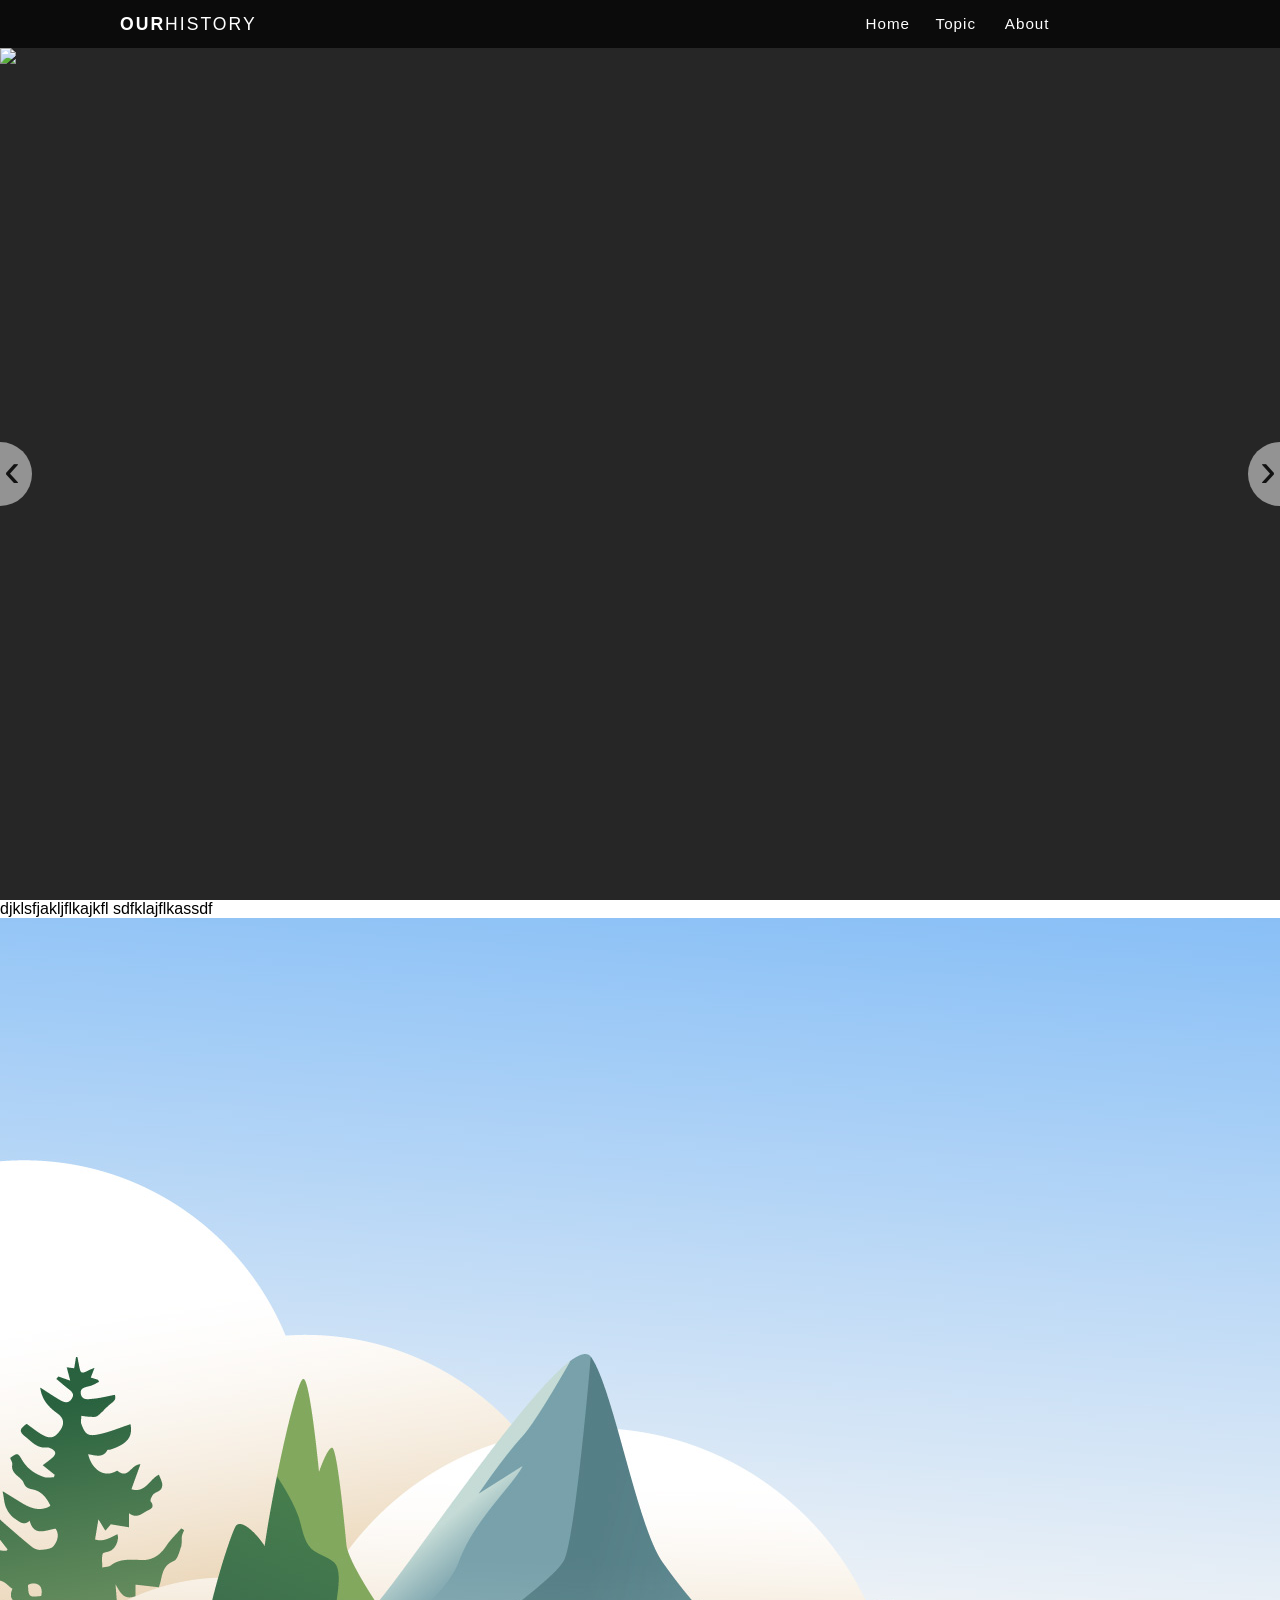
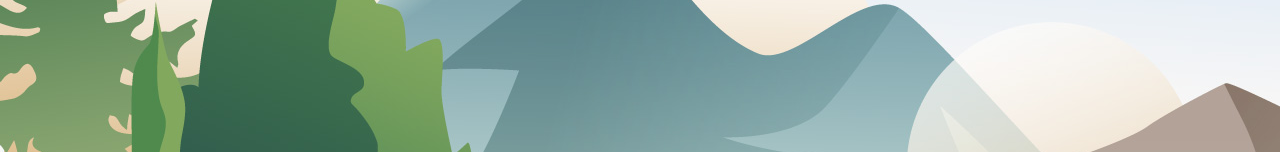
==== Mission2_VanillaJS/index.html @ 3217e72b "landing page" ====
<!DOCTYPE html>
<html lang="en">
<head>
    <meta charset="UTF-8">
    <meta name="viewport" content="width=device-width, initial-scale=1.0">
    <meta http-equiv="X-UA-Compatible" content="ie=edge">
    <link rel="stylesheet" href="./assets/css/style.css">
    <script src="https://kit.fontawesome.com/64d58efce2.js" crossorigin="anonymous"></script>
    <script src="./assets/js/index.js"></script>
    <title>The Story of Black Death in Europe | Lutfi </title>
</head>

<body>
    <!-- HEADER -->
    <header>
        <div class="container">
            <input type="checkbox" name="" id="check">
            
            <div class="logo-container">
                <h3 class="logo">OUR<span>History</span></h3>
            </div>

            <div class="nav-btn">
                <div class="nav-links">
                    <ul>
                        <li class="nav-link" style="--i: .6s">
                            <a href="#">Home</a>
                        </li>
                        <li class="nav-link" style="--i: .85s">
                            <a href="#">Topic<i class="fas fa-caret-down"></i></a>
                            <div class="dropdown">
                                <ul>
                                    <li class="dropdown-link">
                                        <a href="#">Apa itu Black Death?</a>
                                    </li>
                                    <li class="dropdown-link">
                                        <a href="#">Link 2</a>
                                    </li>
                                    <li class="dropdown-link">
                                        <a href="#">Link 2</a>
                                    </li>
                                    <li class="dropdown-link">
                                        <a href="#">Link 2</a>
                                    </li>
                                    <div class="arrow"></div>
                                </ul>
                            </div>
                        </li>
                        <li class="nav-link" style="--i: 1.35s">
                            <a href="#">About</a>
                        </li>
                    </ul>
                </div>
            </div>

            <div class="hamburger-menu-container">
                <div class="hamburger-menu">
                    <div></div>
                </div>
            </div>
        </div>
    </header>
    <!-- HEADER -->

    <!-- CONTENT -->
    <main>
      <section class="slider-wrapper">
 
        <button class="slide-arrow" id="slide-arrow-prev">
          &#8249;
        </button>
         
        <button class="slide-arrow" id="slide-arrow-next">
          &#8250;
        </button>
         
        <ul class="slides-container" id="slides-container">
          <li class="slide"><img src="https://www.science.org/do/10.1126/science.abc7832/full/ca_0515_Inequality_leadblackdeath_1280x720.jpg" class="center"</li>
          <li class="slide">dfadsf</li>
          <li class="slide">24353r</li>
          <li class="slide">;'l'sdag</li>
        </ul>
      </section>
      <section class="content-wrapper">
          djklsfjakljflkajkfl
          sdfklajflkassdf
          <img src="./assets/img/background.jpg"/>
      </section>
    </main>
    <!-- CONTENT -->

    
</body>

</html>
---- Mission2_VanillaJS/assets/css/style.css ----
/* Font Internal */
@font-face {
  font-family: history;
  src: url(../font/JANCIENT.TTF);
}

/* Font External */
@import url('https://fonts.googleapis.com/css2?family=Barlow&family=PT+Sans&family=Poppins&display=swap');
@import url('https://fonts.googleapis.com/css2?family=Poppins:wght@100;200;300;400;500;600;700;800;900&display=swap');

*{
    padding: 0;
    margin: 0;
}

body{
    font-family: 'Poppins', sans-serif;
    overflow: hidden;
    place-items: center;
}

ul{
    list-style: none;
}

a{
    text-decoration: none;
}

header{
    position: sticky;
    top: 0px;
    background-color: #0b0b0b;
    width: 100%;
    z-index: 1000;
}

section{
    position: relative;
    height: calc(100vh - 3rem);
    width: 100%;
    background: url('bg.jpg') no-repeat top center / cover;
    overflow: hidden;
}

.overlay{
    position: absolute;
    width: 100%;
    height: 100%;
    top: 0;
    left: 0;
    background-color: rgb(56, 165, 238, 0.5);
}

.container{
    max-width: 65rem;
    padding: 0 2rem;
    margin: 0 auto;
    display: flex;
    position: relative;
}

.logo-container{
    flex: 1;
    display: flex;
    align-items: center;
}

.nav-btn{
    flex: 3;
    display: flex;
    margin-right: -300px;
}

.nav-links{
    flex: 2;
}

.logo{
    color: #fff;
    font-size: 1.1rem;
    font-weight: 600;
    letter-spacing: 2px;
    text-transform: uppercase;
    line-height: 3rem;
}

.logo span{
    font-weight: 300;
}

.btn{
    display: inline-block;
    padding: .5rem 1.3rem;
    font-size: .8rem;
    border: 2px solid #fff;
    border-radius: 2rem;
    line-height: 1;
    margin: 0 .2rem;
    transition: .3s;
    text-transform: uppercase;
}

.btn.solid, .btn.transparent:hover{
    background-color: #fff;
    color: #69bde7;
}

.btn.transparent, .btn.solid:hover{
    background-color: transparent;
    color: #fff;
}

.nav-links > ul{
    display: flex;
    justify-content: center;
    align-items: center;
}

.nav-link{
    position: relative;
}

.nav-link > a{
    line-height: 3rem;
    color: #fff;
    padding: 0 .8rem;
    letter-spacing: 1px;
    font-size: .95rem;
    display: flex;
    align-items: center;
    justify-content: space-between;
    transition: .5s;
}

.nav-link > a > i{
    margin-left: .2rem;
}

.nav-link:hover > a{
    transform: scale(1.1);
}

.dropdown{
    position: absolute;
    top: 100%;
    left: 0;
    width: 15rem;
    transform: translateY(10px);
    opacity: 0;
    pointer-events: none;
    transition: .5s;
}

.dropdown ul{
    position: relative;
}

.dropdown-link > a{
    display: flex;
    background-color: #fff;
    color: #3498db;
    padding: .5rem 1rem;
    font-size: .9rem;
    align-items: center;
    justify-content: space-between;
    transition: .3s;
}

.dropdown-link:hover > a{
    background-color: #3498db;
    color: #fff;
}

.dropdown-link:not(:nth-last-child(2)){
    border-bottom: 1px solid #efefef;
}

.dropdown-link i{
    transform: rotate(-90deg);
}

.arrow{
    position: absolute;
    width: 11px;
    height: 11px;
    top: -5.5px;
    left: 32px;
    background-color: #fff;
    transform: rotate(45deg);
    cursor: pointer;
    transition: .3s;
    z-index: -1;
}

.dropdown-link:first-child:hover ~ .arrow{
    background-color: #3498db;
}

.dropdown-link{
    position: relative;
}

.dropdown.second{
    top: 0;
    left: 100%;
    padding-left: .8rem;
    cursor: pointer;
    transform: translateX(10px);
}

.dropdown.second .arrow{
    top: 10px;
    left: -5.5px;
}

.nav-link:hover > .dropdown,
.dropdown-link:hover > .dropdown{
    transform: translate(0, 0);
    opacity: 1;
    pointer-events: auto;
}

.hamburger-menu-container{
    flex: 1;
    display: none;
    align-items: center;
    justify-content: flex-end;
}

.hamburger-menu{
    width: 2.5rem;
    height: 2.5rem;
    display: flex;
    align-items: center;
    justify-content: flex-end;
}

.hamburger-menu div{
    width: 1.6rem;
    height: 3px;
    border-radius: 3px;
    background-color: #fff;
    position: relative;
    z-index: 1001;
    transition: .5s;
}

.hamburger-menu div:before,
.hamburger-menu div:after{
    content: '';
    position: absolute;
    width: inherit;
    height: inherit;
    background-color: #fff;
    border-radius: 3px;
    transition: .5s;
}

.hamburger-menu div:before{
    transform: translateY(-7px);
}

.hamburger-menu div:after{
    transform: translateY(7px);
}

#check{
    position: absolute;
    top: 50%;
    right: 1.5rem;
    transform: translateY(-50%);
    width: 2.5rem;
    height: 2.5rem;
    z-index: 90000;
    cursor: pointer;
    opacity: 0;
    display: none;
}

#check:checked ~ .hamburger-menu-container .hamburger-menu div{
    background-color: transparent;
}

#check:checked ~ .hamburger-menu-container .hamburger-menu div:before{
    transform: translateY(0) rotate(-45deg);
}

#check:checked ~ .hamburger-menu-container .hamburger-menu div:after{
    transform: translateY(0) rotate(45deg);
}

@keyframes animation{
    from{
        opacity: 0;
        transform: translateY(15px);
    }
    to{
        opacity: 1;
        transform: translateY(0px);
    }
}

@media (max-width: 920px){
    .hamburger-menu-container{
        display: flex;
    }

    #check{
        display: block;
    }

    .nav-btn{
        position: fixed;
        height: calc(100vh - 3rem);
        top: 3rem;
        left: 0;
        width: 100%;
        background-color: #69bde7;
        flex-direction: column;
        align-items: center;
        justify-content: space-between;
        overflow-x: hidden;
        overflow-y: auto;
        transform: translateX(100%);
        transition: .65s;
    }

    #check:checked ~ .nav-btn{
        transform: translateX(0);
    }

    #check:checked ~ .nav-btn .nav-link,
    #check:checked ~ .nav-btn .log-sign{
        animation: animation .5s ease forwards var(--i);
    }

    .nav-links{
        flex: initial;
        width: 100%;
    }

    .nav-links > ul{
        flex-direction: column;
    }

    .nav-link{
        width: 100%;
        opacity: 0;
        transform: translateY(15px);
    }

    .nav-link > a{
        line-height: 1;
        padding: 1.6rem 2rem;
    }

    .nav-link:hover > a{
        transform: scale(1);
        background-color: #50a9d6;
    }

    .dropdown, .dropdown.second{
        position: initial;
        top: initial;
        left: initial;
        transform: initial;
        opacity: 1;
        pointer-events: auto;
        width: 100%;
        padding: 0;
        background-color: #3183ac;
        display: none;
    }
    
    .nav-link:hover > .dropdown,
    .dropdown-link:hover > .dropdown{
        display: block;
    }

    .nav-link:hover > a > i,
    .dropdown-link:hover > a > i{
        transform: rotate(360deg);
    }

    .dropdown-link > a{
        background-color: transparent;
        color: #fff;
        padding: 1.2rem 2rem;
        line-height: 1;
    }

    .dropdown.second .dropdown-link > a{
        padding: 1.2rem 2rem 1.2rem 3rem;
    }

    .dropdown.second .dropdown.second .dropdown-link > a{
        padding: 1.2rem 2rem 1.2rem 4rem;
    }

    .dropdown-link:not(:nth-last-child(2)){
        border-bottom: none;
    }

    .arrow{
        z-index: 1;
        background-color: #69bde7;
        left: 10%;
        transform: scale(1.1) rotate(45deg);
        transition: .5s;
    }

    .nav-link:hover .arrow{
        background-color: #50a9d6;
    }

    .dropdown .dropdown .arrow{
        display: none;
    }

    .dropdown-link:hover > a{
        background-color: #3a91bd;
    }

    .dropdown-link:first-child:hover ~ .arrow{
        background-color: #50a9d6;
    }

    .nav-link > a > i{
        font-size: 1.1rem;
        transform: rotate(-90deg);
        transition: .7s;
    }

    .dropdown i{
        font-size: 1rem;
        transition: .7s;
    }
}

.slider-wrapper {
  margin: 0;
  position: relative;
  overflow: hidden;
  background-color: #262626;
}

.slides-container {
  height: calc(100vh - 2rem);
  width: 100%;
  display: flex;
  overflow: scroll;
  scroll-behavior: smooth;
  list-style: none;
  margin: 0;
  padding: 0;
}

.slide-arrow {
  position: absolute;
  display: flex;
  top: 0;
  bottom: 0;
  margin: auto;
  height: 4rem;
  background-color: white;
  border: none;
  width: 2rem;
  font-size: 3rem;
  padding: 0;
  cursor: pointer;
  opacity: 0.5;
  transition: opacity 100ms;
}

.slide-arrow:hover,
.slide-arrow:focus {
  opacity: 1;
}

#slide-arrow-prev {
  left: 0;
  padding-left: 0.25rem;
  border-radius: 0 2rem 2rem 0;
}

#slide-arrow-next {
  right: 0;
  padding-left: 0.75rem;
  border-radius: 2rem 0 0 2rem;
}

.slide {
  width: 100%;
  height: 100%;
  flex: 1 0 100%;
}

.slide:nth-child(1), .slide:nth-child(2), .slide:nth-child(3){
  background-color: #262626;
  margin: 0;
}

.slides-container {
  scrollbar-width: none; /* Firefox */
  -ms-overflow-style: none;  /* Internet Explorer 10+ */
}

/* WebKit */
.slides-container::-webkit-scrollbar { 
  width: 0;
  height: 0;
}

.center{
  display: block;
  margin-left: auto;
  margin-right: auto;
  height: 100%;
}

.content-wrapper {
  margin: 0;
  position: relative;
  overflow: hidden;
  background-color: white;
}
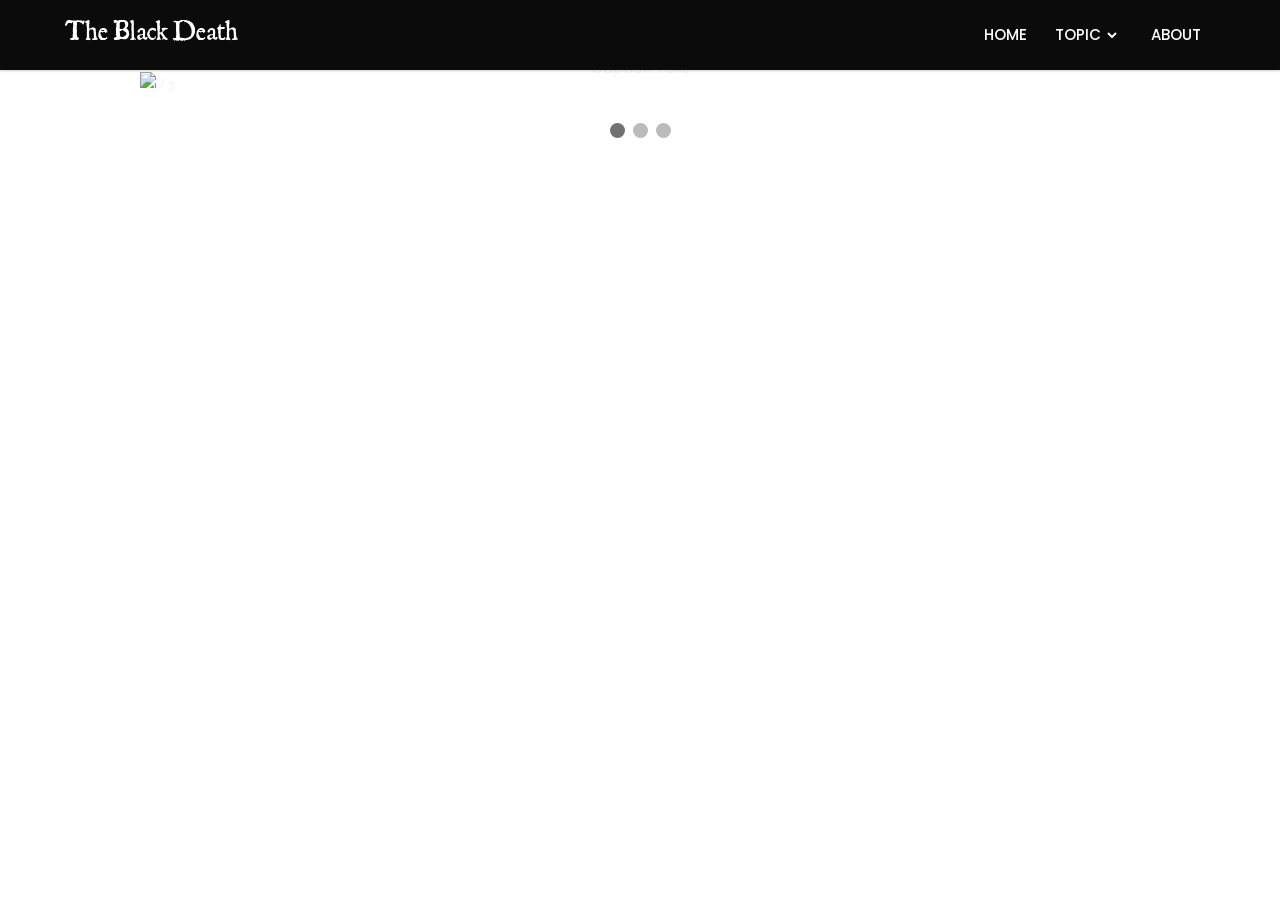
==== commit 430a582b: "landing page" ====
--- a/Mission2_VanillaJS/index.html
+++ b/Mission2_VanillaJS/index.html
@@ -1,95 +1,115 @@
 <!DOCTYPE html>
-<html lang="en">
-<head>
+<html lang="en" dir="ltr">
+  <head>
     <meta charset="UTF-8">
-    <meta name="viewport" content="width=device-width, initial-scale=1.0">
-    <meta http-equiv="X-UA-Compatible" content="ie=edge">
+    <title> Black Death | Mochammad Lutfi Faturachman </title>
     <link rel="stylesheet" href="./assets/css/style.css">
-    <script src="https://kit.fontawesome.com/64d58efce2.js" crossorigin="anonymous"></script>
-    <script src="./assets/js/index.js"></script>
-    <title>The Story of Black Death in Europe | Lutfi </title>
-</head>
+    <link href='https://unpkg.com/boxicons@2.0.7/css/boxicons.min.css' rel='stylesheet'>
+     <meta name="viewport" content="width=device-width, initial-scale=1.0">
+     <script src="./assets/js/index.js"></script>
+   </head>
+<body>
+  <!-- HEADER -->
+  <header>
+    <nav>
+      <div class="navbar">
+        <i class='bx bx-menu'></i>
+        <div class="logo"><a href="#">The Black Death</a></div>
+        <div class="nav-links">
+          <div class="sidebar-logo">
+            <span class="logo-name">CodingLab</span>
+            <i class='bx bx-x' ></i>
+          </div>
+          <ul class="links">
+            <li><a href="#">HOME</a></li>
+            <li>
+              <a href="#">TOPIC</a>
+              <i class='bx bxs-chevron-down htmlcss-arrow arrow  '></i>
+              <ul class="htmlCss-sub-menu sub-menu">
+                <li><a href="#">Apa itu Maut Hitam? <i>(Black Death)</i> </a></li>
+                <li><a href="#">Statistika Kematian pada Era Maut Hitam</a></li>
+                <li><a href="#">Kapan Era Maut Hitam Terjadi?</a></li>
+                <li><a href="#">Cinta</a></li>
+              </ul>
+            </li>
+            <li><a href="#">ABOUT</a></li>
+          </ul>
+        </div>
+      </div>
+    </nav>
+  </header>
+  <!-- HEADER -->
 
-<body>
-    <!-- HEADER -->
-    <header>
-        <div class="container">
-            <input type="checkbox" name="" id="check">
-            
-            <div class="logo-container">
-                <h3 class="logo">OUR<span>History</span></h3>
-            </div>
+  <!-- CONTENT -->
+  <!-- SLIDER -->
+  <section>
+  <div class="slideshow-container">
 
-            <div class="nav-btn">
-                <div class="nav-links">
-                    <ul>
-                        <li class="nav-link" style="--i: .6s">
-                            <a href="#">Home</a>
-                        </li>
-                        <li class="nav-link" style="--i: .85s">
-                            <a href="#">Topic<i class="fas fa-caret-down"></i></a>
-                            <div class="dropdown">
-                                <ul>
-                                    <li class="dropdown-link">
-                                        <a href="#">Apa itu Black Death?</a>
-                                    </li>
-                                    <li class="dropdown-link">
-                                        <a href="#">Link 2</a>
-                                    </li>
-                                    <li class="dropdown-link">
-                                        <a href="#">Link 2</a>
-                                    </li>
-                                    <li class="dropdown-link">
-                                        <a href="#">Link 2</a>
-                                    </li>
-                                    <div class="arrow"></div>
-                                </ul>
-                            </div>
-                        </li>
-                        <li class="nav-link" style="--i: 1.35s">
-                            <a href="#">About</a>
-                        </li>
-                    </ul>
-                </div>
-            </div>
+    <div class="mySlides fade">
+      <div class="numbertext">1 / 3</div>
+      <img src="https://www.science.org/do/10.1126/science.abc7832/full/ca_0515_Inequality_leadblackdeath_1280x720.jpg" style="width:100%">
+      <div class="text">Caption Text</div>
+    </div>
+    
+    <div class="mySlides fade">
+      <div class="numbertext">2 / 3</div>
+      <img src="https://wallpaperaccess.com/full/3473628.jpg" style="width:100%">
+      <div class="text">Caption Two</div>
+    </div>
+    
+    <div class="mySlides fade">
+      <div class="numbertext">3 / 3</div>
+      <img src="https://www.history.com/.image/t_share/MTcxMzkxMTIwMzgxNjUwNjEx/black-death-gettyimages-515359722.jpg" style="width:100%">
+      <div class="text">Caption Three</div>
+    </div>
+    
+    <a class="prev" onclick="plusSlides(-1)">❮</a>
+    <a class="next" onclick="plusSlides(1)">❯</a>
+    
+    </div>
+    <br>
+    
+    <div style="text-align:center">
+      <span class="dot" onclick="currentSlide(1)"></span> 
+      <span class="dot" onclick="currentSlide(2)"></span> 
+      <span class="dot" onclick="currentSlide(3)"></span> 
+    </div>
+  
+    <script>
+    let slideIndex = 1;
+    showSlides(slideIndex);
+    
+    function plusSlides(n) {
+      showSlides(slideIndex += n);
+    }
+    
+    function currentSlide(n) {
+      showSlides(slideIndex = n);
+    }
+    
+    function showSlides(n) {
+      let i;
+      let slides = document.getElementsByClassName("mySlides");
+      let dots = document.getElementsByClassName("dot");
+      if (n > slides.length) {slideIndex = 1}    
+      if (n < 1) {slideIndex = slides.length}
+      for (i = 0; i < slides.length; i++) {
+        slides[i].style.display = "none";  
+      }
+      for (i = 0; i < dots.length; i++) {
+        dots[i].className = dots[i].className.replace(" active", "");
+      }
+      slides[slideIndex-1].style.display = "block";  
+      dots[slideIndex-1].className += " active";
+    }
+    </script>
+  
+  </section>
+  <!-- SLIDER -->
+  <!-- CONTENT -->
 
-            <div class="hamburger-menu-container">
-                <div class="hamburger-menu">
-                    <div></div>
-                </div>
-            </div>
-        </div>
-    </header>
-    <!-- HEADER -->
+  <!-- FOOTER -->
+  <!-- FOOTER -->
 
-    <!-- CONTENT -->
-    <main>
-      <section class="slider-wrapper">
- 
-        <button class="slide-arrow" id="slide-arrow-prev">
-          &#8249;
-        </button>
-         
-        <button class="slide-arrow" id="slide-arrow-next">
-          &#8250;
-        </button>
-         
-        <ul class="slides-container" id="slides-container">
-          <li class="slide"><img src="https://www.science.org/do/10.1126/science.abc7832/full/ca_0515_Inequality_leadblackdeath_1280x720.jpg" class="center"</li>
-          <li class="slide">dfadsf</li>
-          <li class="slide">24353r</li>
-          <li class="slide">;'l'sdag</li>
-        </ul>
-      </section>
-      <section class="content-wrapper">
-          djklsfjakljflkajkfl
-          sdfklajflkassdf
-          <img src="./assets/img/background.jpg"/>
-      </section>
-    </main>
-    <!-- CONTENT -->
-
-    
 </body>
-
-</html>+</html>
--- a/Mission2_VanillaJS/assets/css/style.css
+++ b/Mission2_VanillaJS/assets/css/style.css
@@ -1,527 +1,390 @@
-/* Font Internal */
+/* IMPORT FONT INTERNAL & EXTERNAL */
+@import url('https://fonts.googleapis.com/css2?family=Poppins:wght@200;300;400;500;600;700&display=swap');
 @font-face {
-  font-family: history;
-  src: url(../font/JANCIENT.TTF);
-}
-
-/* Font External */
-@import url('https://fonts.googleapis.com/css2?family=Barlow&family=PT+Sans&family=Poppins&display=swap');
-@import url('https://fonts.googleapis.com/css2?family=Poppins:wght@100;200;300;400;500;600;700;800;900&display=swap');
+    font-family: history;
+    src: url(../font/JANCIENT.TTF);
+}
 
 *{
-    padding: 0;
-    margin: 0;
+  margin: 0;
+  padding: 0;
+  box-sizing: border-box;
+  font-family: 'Poppins', sans-serif;
 }
 
 body{
-    font-family: 'Poppins', sans-serif;
-    overflow: hidden;
-    place-items: center;
-}
-
-ul{
-    list-style: none;
-}
-
-a{
+  min-height: 100vh;
+}
+
+/* NAVIGATION BAR */
+nav{
+  position: sticky;
+  top: 0;
+  left: 0;
+  width: 100%;
+  height: 100%;
+  height: 70px;
+  background: #0b0b0b;
+  box-shadow: 0 1px 2px rgba(0, 0, 0, 0.2);
+  z-index: 99;
+}
+
+nav .navbar{
+  height: 100%;
+  max-width: 1250px;
+  width: 100%;
+  display: flex;
+  align-items: center;
+  justify-content: space-between;
+  margin: auto;
+  /* background: red; */
+  padding: 0 50px;
+}
+
+.navbar .logo a{
+    font-family: history;
+    font-size: 30px;
+    color: #fff;
     text-decoration: none;
-}
-
-header{
-    position: sticky;
-    top: 0px;
-    background-color: #0b0b0b;
+    font-weight: 300;
+}
+
+nav .navbar .nav-links{
+  line-height: 70px;
+  height: 100%;
+}
+
+nav .navbar .links{
+  display: flex;
+}
+
+nav .navbar .links li{
+  position: relative;
+  display: flex;
+  align-items: center;
+  justify-content: space-between;
+  list-style: none;
+  padding: 0 14px;
+}
+
+nav .navbar .links li a{
+  height: 100%;
+  text-decoration: none;
+  white-space: nowrap;
+  color: #fff;
+  font-size: 15px;
+  font-weight: 500;
+}
+
+nav .navbar .links li a:hover{
+  text-decoration: underline;
+  text-underline-offset: 0.8rem;
+  text-decoration-color: #ca2015;
+  text-decoration-thickness: 3px;
+}
+
+.links li:hover .htmlcss-arrow,
+.links li:hover .js-arrow{
+  transform: rotate(180deg);
+  }
+
+nav .navbar .links li .arrow{
+  /* background: red; */
+  height: 100%;
+  width: 22px;
+  line-height: 70px;
+  text-align: center;
+  display: inline-block;
+  color: #fff;
+  transition: all 0.3s ease;
+}
+
+nav .navbar .links li .sub-menu{
+  position: absolute;
+  top: 70px;
+  left: 0;
+  line-height: 40px;
+  background: #0b0b0b;
+  box-shadow: 0 1px 2px rgba(0, 0, 0, 0.2);
+  border-radius: 0 0 4px 4px;
+  display: none;
+  z-index: 2;
+}
+nav .navbar .links li:hover .htmlCss-sub-menu,
+nav .navbar .links li:hover .js-sub-menu{
+  display: block;
+}
+.navbar .links li .sub-menu li{
+  padding: 0 22px;
+  border-bottom: 1px solid rgba(255,255,255,0.1);
+}
+.navbar .links li .sub-menu a{
+  color: #fff;
+  font-size: 15px;
+  font-weight: 500;
+}
+.navbar .links li .sub-menu .more-arrow{
+  line-height: 40px;
+}
+.navbar .links li .htmlCss-more-sub-menu{
+  line-height: 40px;
+}
+.navbar .links li .sub-menu .more-sub-menu{
+  position: absolute;
+  top: 0;
+  left: 100%;
+  border-radius: 0 4px 4px 4px;
+  z-index: 1;
+  display: none;
+}
+.links li .sub-menu .more:hover .more-sub-menu{
+  display: block;
+}
+.navbar .search-box{
+  position: relative;
+   height: 40px;
+  width: 40px;
+}
+.navbar .search-box i{
+  position: absolute;
+  height: 100%;
+  width: 100%;
+  line-height: 40px;
+  text-align: center;
+  font-size: 22px;
+  color: #fff;
+  font-weight: 600;
+  cursor: pointer;
+  transition: all 0.3s ease;
+}
+.navbar .search-box .input-box{
+  position: absolute;
+  right: calc(100% - 40px);
+  top: 80px;
+  height: 60px;
+  width: 300px;
+  background: #0b0b0b;
+  border-radius: 6px;
+  opacity: 0;
+  pointer-events: none;
+  transition: all 0.4s ease;
+}
+
+.navbar .nav-links .sidebar-logo{
+  display: none;
+}
+.navbar .bx-menu{
+  display: none;
+}
+@media (max-width:920px) {
+  nav .navbar{
+    max-width: 100%;
+    padding: 0 25px;
+  }
+
+  nav .navbar .logo a{
+    font-size: 27px;
+  }
+  nav .navbar .links li{
+    padding: 0 10px;
+    white-space: nowrap;
+  }
+  nav .navbar .links li a{
+    font-size: 15px;
+  }
+}
+@media (max-width:800px){
+  nav{
+    position: relative;
+  }
+  .navbar .bx-menu{
+    display: block;
+  }
+  nav .navbar .nav-links{
+    position: fixed;
+    top: 0;
+    left: -100%;
+    display: block;
+    max-width: 270px;
     width: 100%;
+    background:  #3E8DA8;
+    line-height: 40px;
+    padding: 20px;
+    box-shadow: 0 5px 10px rgba(0, 0, 0, 0.2);
+    transition: all 0.5s ease;
     z-index: 1000;
-}
-
-section{
-    position: relative;
-    height: calc(100vh - 3rem);
-    width: 100%;
-    background: url('bg.jpg') no-repeat top center / cover;
-    overflow: hidden;
-}
-
-.overlay{
-    position: absolute;
-    width: 100%;
-    height: 100%;
-    top: 0;
-    left: 0;
-    background-color: rgb(56, 165, 238, 0.5);
-}
-
-.container{
-    max-width: 65rem;
-    padding: 0 2rem;
-    margin: 0 auto;
-    display: flex;
-    position: relative;
-}
-
-.logo-container{
-    flex: 1;
-    display: flex;
-    align-items: center;
-}
-
-.nav-btn{
-    flex: 3;
-    display: flex;
-    margin-right: -300px;
-}
-
-.nav-links{
-    flex: 2;
-}
-
-.logo{
-    color: #fff;
-    font-size: 1.1rem;
-    font-weight: 600;
-    letter-spacing: 2px;
-    text-transform: uppercase;
-    line-height: 3rem;
-}
-
-.logo span{
-    font-weight: 300;
-}
-
-.btn{
-    display: inline-block;
-    padding: .5rem 1.3rem;
-    font-size: .8rem;
-    border: 2px solid #fff;
-    border-radius: 2rem;
-    line-height: 1;
-    margin: 0 .2rem;
-    transition: .3s;
-    text-transform: uppercase;
-}
-
-.btn.solid, .btn.transparent:hover{
-    background-color: #fff;
-    color: #69bde7;
-}
-
-.btn.transparent, .btn.solid:hover{
-    background-color: transparent;
-    color: #fff;
-}
-
-.nav-links > ul{
-    display: flex;
-    justify-content: center;
-    align-items: center;
-}
-
-.nav-link{
-    position: relative;
-}
-
-.nav-link > a{
-    line-height: 3rem;
-    color: #fff;
-    padding: 0 .8rem;
-    letter-spacing: 1px;
-    font-size: .95rem;
+  }
+  .navbar .nav-links .sidebar-logo{
     display: flex;
     align-items: center;
     justify-content: space-between;
-    transition: .5s;
-}
-
-.nav-link > a > i{
-    margin-left: .2rem;
-}
-
-.nav-link:hover > a{
-    transform: scale(1.1);
-}
-
-.dropdown{
-    position: absolute;
-    top: 100%;
-    left: 0;
-    width: 15rem;
-    transform: translateY(10px);
-    opacity: 0;
-    pointer-events: none;
-    transition: .5s;
-}
-
-.dropdown ul{
-    position: relative;
-}
-
-.dropdown-link > a{
-    display: flex;
-    background-color: #fff;
-    color: #3498db;
-    padding: .5rem 1rem;
-    font-size: .9rem;
-    align-items: center;
-    justify-content: space-between;
-    transition: .3s;
-}
-
-.dropdown-link:hover > a{
-    background-color: #3498db;
+  }
+  .sidebar-logo .logo-name{
+    font-size: 25px;
     color: #fff;
-}
-
-.dropdown-link:not(:nth-last-child(2)){
-    border-bottom: 1px solid #efefef;
-}
-
-.dropdown-link i{
-    transform: rotate(-90deg);
-}
-
-.arrow{
-    position: absolute;
-    width: 11px;
-    height: 11px;
-    top: -5.5px;
-    left: 32px;
-    background-color: #fff;
-    transform: rotate(45deg);
-    cursor: pointer;
-    transition: .3s;
-    z-index: -1;
-}
-
-.dropdown-link:first-child:hover ~ .arrow{
-    background-color: #3498db;
-}
-
-.dropdown-link{
-    position: relative;
-}
-
-.dropdown.second{
-    top: 0;
-    left: 100%;
-    padding-left: .8rem;
-    cursor: pointer;
-    transform: translateX(10px);
-}
-
-.dropdown.second .arrow{
-    top: 10px;
-    left: -5.5px;
-}
-
-.nav-link:hover > .dropdown,
-.dropdown-link:hover > .dropdown{
-    transform: translate(0, 0);
-    opacity: 1;
-    pointer-events: auto;
-}
-
-.hamburger-menu-container{
-    flex: 1;
+  }
+    .sidebar-logo  i,
+    .navbar .bx-menu{
+      font-size: 25px;
+      color: #fff;
+    }
+  nav .navbar .links{
+    display: block;
+    margin-top: 20px;
+  }
+  nav .navbar .links li .arrow{
+    line-height: 40px;
+  }
+nav .navbar .links li{
+    display: block;
+  }
+
+nav .navbar .links li .sub-menu{
+  position: relative;
+  top: 0;
+  box-shadow: none;
+  display: none;
+}
+
+nav .navbar .links li .sub-menu li{
+  border-bottom: none;
+
+}
+.navbar .links li .sub-menu .more-sub-menu{
+  display: none;
+  position: relative;
+  left: 0;
+}
+.navbar .links li .sub-menu .more-sub-menu li{
+  display: flex;
+  align-items: center;
+  justify-content: space-between;
+}
+.links li:hover .htmlcss-arrow,
+.links li:hover .js-arrow{
+  transform: rotate(0deg);
+  }
+  .navbar .links li .sub-menu .more-sub-menu{
     display: none;
-    align-items: center;
-    justify-content: flex-end;
-}
-
-.hamburger-menu{
-    width: 2.5rem;
-    height: 2.5rem;
+  }
+  .navbar .links li .sub-menu .more span{
+    /* background: red; */
     display: flex;
     align-items: center;
-    justify-content: flex-end;
-}
-
-.hamburger-menu div{
-    width: 1.6rem;
-    height: 3px;
-    border-radius: 3px;
-    background-color: #fff;
+    /* justify-content: space-between; */
+  }
+
+  .links li .sub-menu .more:hover .more-sub-menu{
+    display: none;
+  }
+  nav .navbar .links li:hover .htmlCss-sub-menu,
+  nav .navbar .links li:hover .js-sub-menu{
+    display: none;
+  }
+.navbar .nav-links.show1 .links .htmlCss-sub-menu,
+  .navbar .nav-links.show3 .links .js-sub-menu,
+  .navbar .nav-links.show2 .links .more .more-sub-menu{
+      display: block;
+    }
+    .navbar .nav-links.show1 .links .htmlcss-arrow,
+    .navbar .nav-links.show3 .links .js-arrow{
+        transform: rotate(180deg);
+}
+    .navbar .nav-links.show2 .links .more-arrow{
+      transform: rotate(90deg);
+    }
+}
+@media (max-width:370px){
+  nav .navbar .nav-links{
+  max-width: 100%;
+} 
+}
+
+/* IMAGE SLIDER */
+/* Main Wrapper Container */
+/* Slideshow container */
+/* Slideshow container */
+.slideshow-container {
+    max-width: 1000px;
     position: relative;
-    z-index: 1001;
-    transition: .5s;
-}
-
-.hamburger-menu div:before,
-.hamburger-menu div:after{
-    content: '';
-    position: absolute;
-    width: inherit;
-    height: inherit;
-    background-color: #fff;
-    border-radius: 3px;
-    transition: .5s;
-}
-
-.hamburger-menu div:before{
-    transform: translateY(-7px);
-}
-
-.hamburger-menu div:after{
-    transform: translateY(7px);
-}
-
-#check{
+    margin: auto;
+  }
+  
+  /* Next & previous buttons */
+  .prev, .next {
+    cursor: pointer;
     position: absolute;
     top: 50%;
-    right: 1.5rem;
-    transform: translateY(-50%);
-    width: 2.5rem;
-    height: 2.5rem;
-    z-index: 90000;
+    width: auto;
+    padding: 16px;
+    margin-top: -22px;
+    color: white;
+    font-weight: bold;
+    font-size: 18px;
+    transition: 0.6s ease;
+    border-radius: 0 3px 3px 0;
+    user-select: none;
+  }
+  
+  /* Position the "next button" to the right */
+  .next {
+    right: 0;
+    border-radius: 3px 0 0 3px;
+  }
+  
+  /* On hover, add a black background color with a little bit see-through */
+  .prev:hover, .next:hover {
+    background-color: rgba(0,0,0,0.8);
+  }
+  
+  /* Caption text */
+  .text {
+    color: #f2f2f2;
+    font-size: 15px;
+    padding: 8px 12px;
+    position: absolute;
+    bottom: 8px;
+    width: 100%;
+    text-align: center;
+  }
+  
+  /* Number text (1/3 etc) */
+  .numbertext {
+    color: #f2f2f2;
+    font-size: 12px;
+    padding: 8px 12px;
+    position: absolute;
+    top: 0;
+  }
+  
+  /* The dots/bullets/indicators */
+  .dot {
     cursor: pointer;
-    opacity: 0;
-    display: none;
-}
-
-#check:checked ~ .hamburger-menu-container .hamburger-menu div{
-    background-color: transparent;
-}
-
-#check:checked ~ .hamburger-menu-container .hamburger-menu div:before{
-    transform: translateY(0) rotate(-45deg);
-}
-
-#check:checked ~ .hamburger-menu-container .hamburger-menu div:after{
-    transform: translateY(0) rotate(45deg);
-}
-
-@keyframes animation{
-    from{
-        opacity: 0;
-        transform: translateY(15px);
-    }
-    to{
-        opacity: 1;
-        transform: translateY(0px);
-    }
-}
-
-@media (max-width: 920px){
-    .hamburger-menu-container{
-        display: flex;
-    }
-
-    #check{
-        display: block;
-    }
-
-    .nav-btn{
-        position: fixed;
-        height: calc(100vh - 3rem);
-        top: 3rem;
-        left: 0;
-        width: 100%;
-        background-color: #69bde7;
-        flex-direction: column;
-        align-items: center;
-        justify-content: space-between;
-        overflow-x: hidden;
-        overflow-y: auto;
-        transform: translateX(100%);
-        transition: .65s;
-    }
-
-    #check:checked ~ .nav-btn{
-        transform: translateX(0);
-    }
-
-    #check:checked ~ .nav-btn .nav-link,
-    #check:checked ~ .nav-btn .log-sign{
-        animation: animation .5s ease forwards var(--i);
-    }
-
-    .nav-links{
-        flex: initial;
-        width: 100%;
-    }
-
-    .nav-links > ul{
-        flex-direction: column;
-    }
-
-    .nav-link{
-        width: 100%;
-        opacity: 0;
-        transform: translateY(15px);
-    }
-
-    .nav-link > a{
-        line-height: 1;
-        padding: 1.6rem 2rem;
-    }
-
-    .nav-link:hover > a{
-        transform: scale(1);
-        background-color: #50a9d6;
-    }
-
-    .dropdown, .dropdown.second{
-        position: initial;
-        top: initial;
-        left: initial;
-        transform: initial;
-        opacity: 1;
-        pointer-events: auto;
-        width: 100%;
-        padding: 0;
-        background-color: #3183ac;
-        display: none;
-    }
-    
-    .nav-link:hover > .dropdown,
-    .dropdown-link:hover > .dropdown{
-        display: block;
-    }
-
-    .nav-link:hover > a > i,
-    .dropdown-link:hover > a > i{
-        transform: rotate(360deg);
-    }
-
-    .dropdown-link > a{
-        background-color: transparent;
-        color: #fff;
-        padding: 1.2rem 2rem;
-        line-height: 1;
-    }
-
-    .dropdown.second .dropdown-link > a{
-        padding: 1.2rem 2rem 1.2rem 3rem;
-    }
-
-    .dropdown.second .dropdown.second .dropdown-link > a{
-        padding: 1.2rem 2rem 1.2rem 4rem;
-    }
-
-    .dropdown-link:not(:nth-last-child(2)){
-        border-bottom: none;
-    }
-
-    .arrow{
-        z-index: 1;
-        background-color: #69bde7;
-        left: 10%;
-        transform: scale(1.1) rotate(45deg);
-        transition: .5s;
-    }
-
-    .nav-link:hover .arrow{
-        background-color: #50a9d6;
-    }
-
-    .dropdown .dropdown .arrow{
-        display: none;
-    }
-
-    .dropdown-link:hover > a{
-        background-color: #3a91bd;
-    }
-
-    .dropdown-link:first-child:hover ~ .arrow{
-        background-color: #50a9d6;
-    }
-
-    .nav-link > a > i{
-        font-size: 1.1rem;
-        transform: rotate(-90deg);
-        transition: .7s;
-    }
-
-    .dropdown i{
-        font-size: 1rem;
-        transition: .7s;
-    }
-}
-
-.slider-wrapper {
-  margin: 0;
-  position: relative;
-  overflow: hidden;
-  background-color: #262626;
-}
-
-.slides-container {
-  height: calc(100vh - 2rem);
-  width: 100%;
-  display: flex;
-  overflow: scroll;
-  scroll-behavior: smooth;
-  list-style: none;
-  margin: 0;
-  padding: 0;
-}
-
-.slide-arrow {
-  position: absolute;
-  display: flex;
-  top: 0;
-  bottom: 0;
-  margin: auto;
-  height: 4rem;
-  background-color: white;
-  border: none;
-  width: 2rem;
-  font-size: 3rem;
-  padding: 0;
-  cursor: pointer;
-  opacity: 0.5;
-  transition: opacity 100ms;
-}
-
-.slide-arrow:hover,
-.slide-arrow:focus {
-  opacity: 1;
-}
-
-#slide-arrow-prev {
-  left: 0;
-  padding-left: 0.25rem;
-  border-radius: 0 2rem 2rem 0;
-}
-
-#slide-arrow-next {
-  right: 0;
-  padding-left: 0.75rem;
-  border-radius: 2rem 0 0 2rem;
-}
-
-.slide {
-  width: 100%;
-  height: 100%;
-  flex: 1 0 100%;
-}
-
-.slide:nth-child(1), .slide:nth-child(2), .slide:nth-child(3){
-  background-color: #262626;
-  margin: 0;
-}
-
-.slides-container {
-  scrollbar-width: none; /* Firefox */
-  -ms-overflow-style: none;  /* Internet Explorer 10+ */
-}
-
-/* WebKit */
-.slides-container::-webkit-scrollbar { 
-  width: 0;
-  height: 0;
-}
-
-.center{
-  display: block;
-  margin-left: auto;
-  margin-right: auto;
-  height: 100%;
-}
-
-.content-wrapper {
-  margin: 0;
-  position: relative;
-  overflow: hidden;
-  background-color: white;
-}+    height: 15px;
+    width: 15px;
+    margin: 0 2px;
+    background-color: #bbb;
+    border-radius: 50%;
+    display: inline-block;
+    transition: background-color 0.6s ease;
+  }
+  
+  .active, .dot:hover {
+    background-color: #717171;
+  }
+  
+  /* Fading animation */
+  .fade {
+    animation-name: fade;
+    animation-duration: 1.5s;
+  }
+  
+  @keyframes fade {
+    from {opacity: .4} 
+    to {opacity: 1}
+  }
+  
+  /* On smaller screens, decrease text size */
+  /* @media only screen and (max-width: 300px) {
+    .prev, .next,.text {font-size: 11px}
+  } */
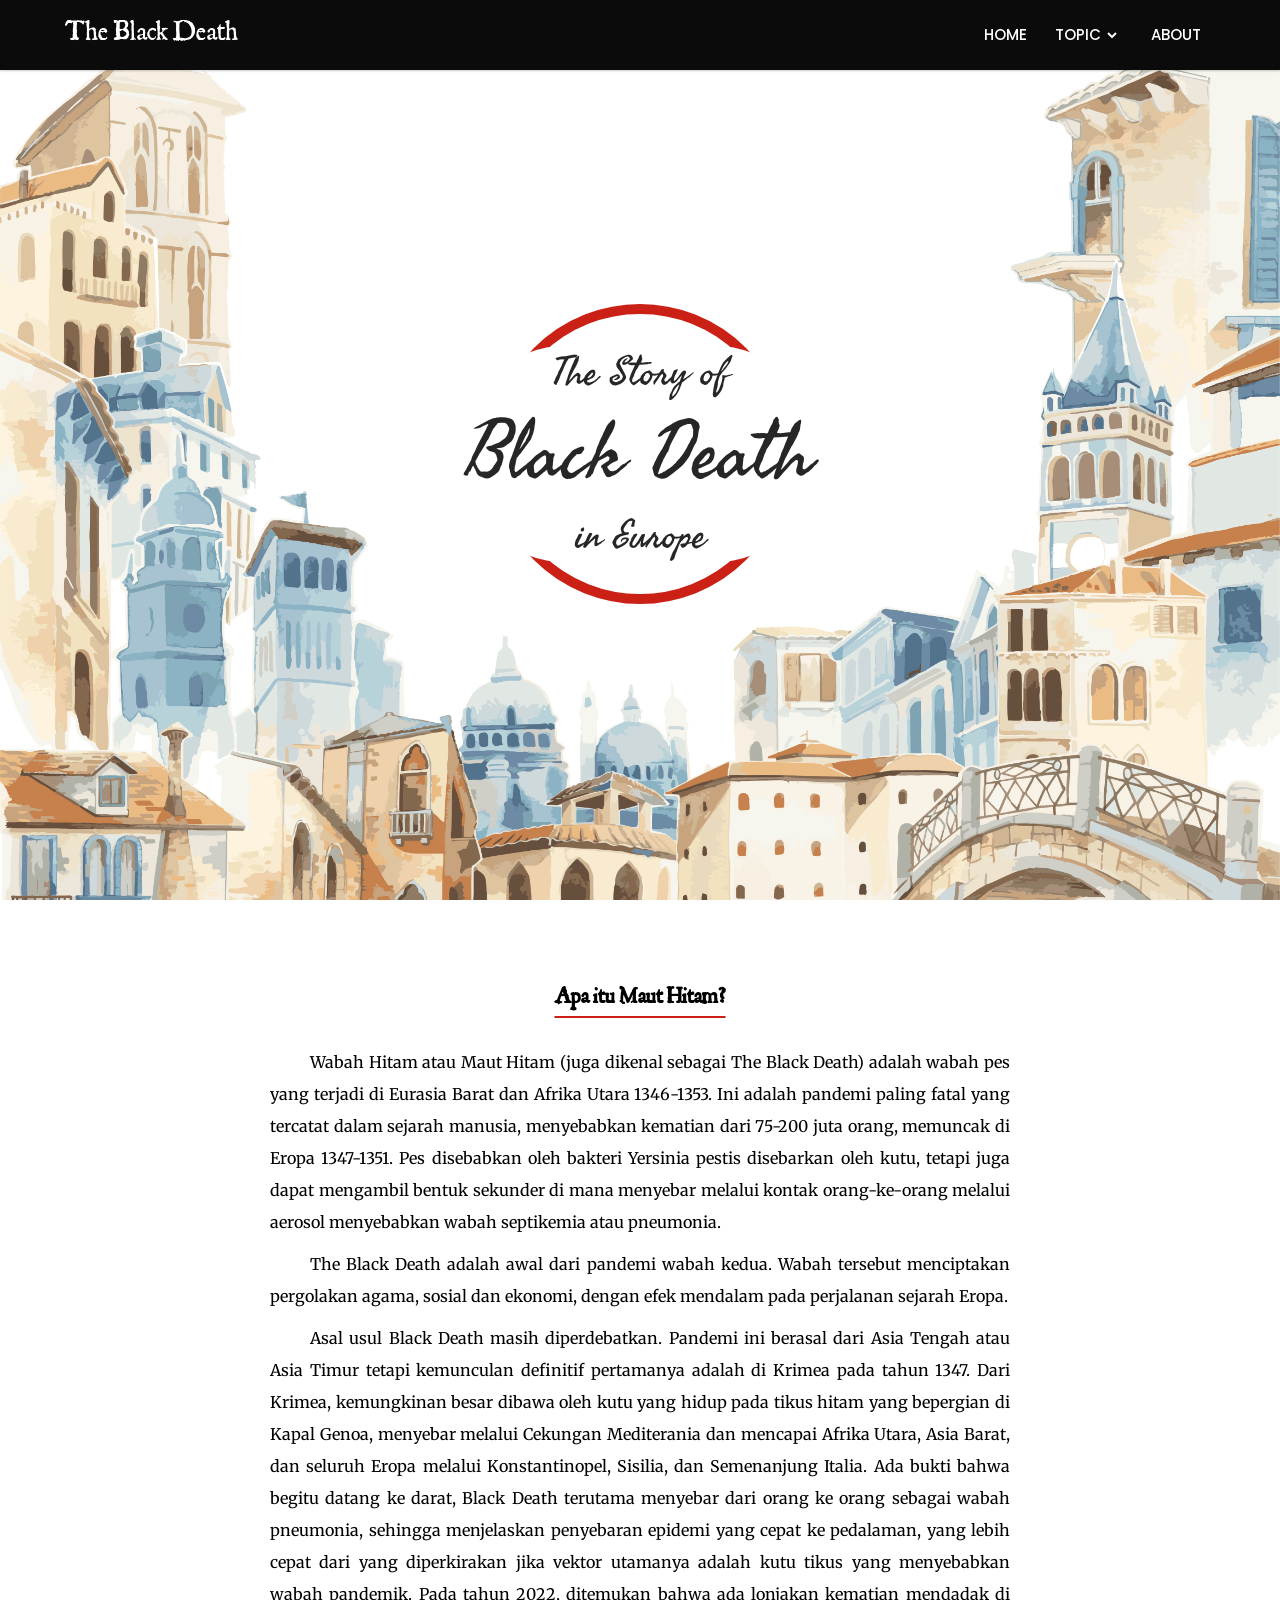
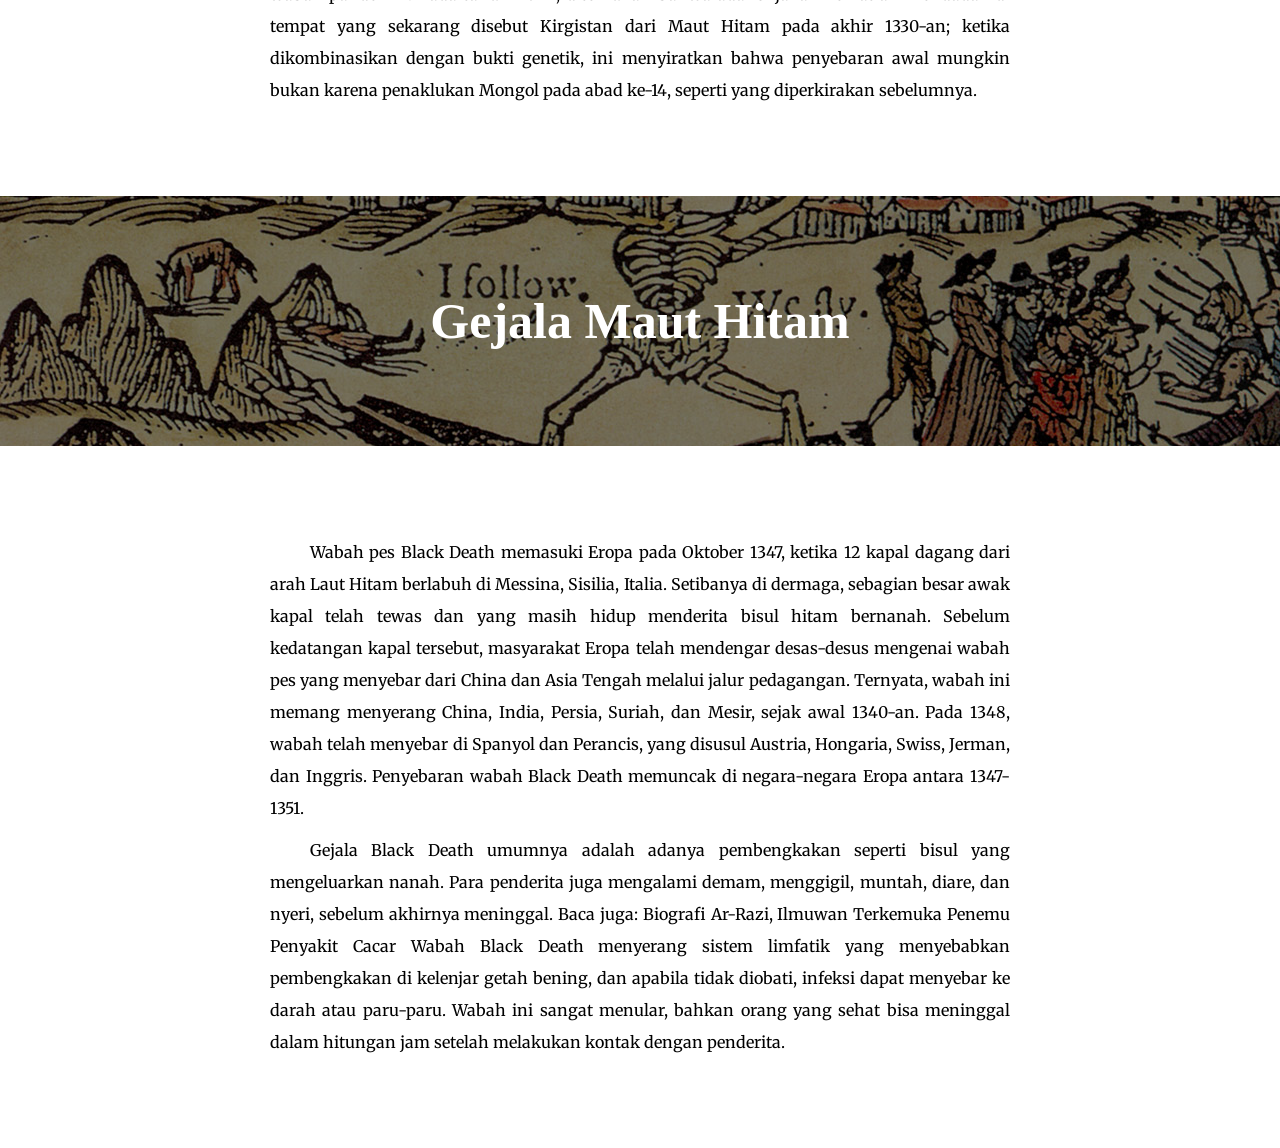
==== commit 2b1809c7: "update 2" ====
--- a/Mission2_VanillaJS/index.html
+++ b/Mission2_VanillaJS/index.html
@@ -14,20 +14,20 @@
     <nav>
       <div class="navbar">
         <i class='bx bx-menu'></i>
-        <div class="logo"><a href="#">The Black Death</a></div>
+        <div class="logo"><a href="#home">The Black Death</a></div>
         <div class="nav-links">
           <div class="sidebar-logo">
-            <span class="logo-name">CodingLab</span>
+            <span class="logo-name">History</span>
             <i class='bx bx-x' ></i>
           </div>
           <ul class="links">
-            <li><a href="#">HOME</a></li>
+            <li><a href="#home">HOME</a></li>
             <li>
               <a href="#">TOPIC</a>
               <i class='bx bxs-chevron-down htmlcss-arrow arrow  '></i>
               <ul class="htmlCss-sub-menu sub-menu">
-                <li><a href="#">Apa itu Maut Hitam? <i>(Black Death)</i> </a></li>
-                <li><a href="#">Statistika Kematian pada Era Maut Hitam</a></li>
+                <li><a href="#apa-itu-maut-hitam">Apa itu Maut Hitam?</a></li>
+                <li><a href="#gejala-maut-hitam">Gejala Maut Hitam</a></li>
                 <li><a href="#">Kapan Era Maut Hitam Terjadi?</a></li>
                 <li><a href="#">Cinta</a></li>
               </ul>
@@ -41,71 +41,53 @@
   <!-- HEADER -->
 
   <!-- CONTENT -->
-  <!-- SLIDER -->
-  <section>
-  <div class="slideshow-container">
-
-    <div class="mySlides fade">
-      <div class="numbertext">1 / 3</div>
-      <img src="https://www.science.org/do/10.1126/science.abc7832/full/ca_0515_Inequality_leadblackdeath_1280x720.jpg" style="width:100%">
-      <div class="text">Caption Text</div>
+  <section id="home">
+    <div class="container">
+      <div class="landing-page">
+        <img src="./assets/img/landing-page.jpg">
+        <!-- <div class="appear"> -->
+          <div class="circle-effect1"></div>
+          <!-- <div class="circle-effect2"></div> -->
+          <div class="centered">
+            <div class="script1">The Story of</div>
+            <div class="script2">Black Death</div>
+            <div class="script1">in Europe</div>
+          </div>
+        </div>
+        <a href="#apa-itu-maut-hitam"><div class="arrow-landing"></div></a>
+        <!-- <img class="arrow-down" src="https://cdn-icons-png.flaticon.com/512/25/25623.png"> -->
+      </div>
     </div>
-    
-    <div class="mySlides fade">
-      <div class="numbertext">2 / 3</div>
-      <img src="https://wallpaperaccess.com/full/3473628.jpg" style="width:100%">
-      <div class="text">Caption Two</div>
+  </section>
+  <section id="apa-itu-maut-hitam">
+    <div class="sub-container">
+      <h1 class="text-center" style="font-family: history;">Apa itu Maut Hitam?</h1><br>
+      <p class="text-justify">
+        Wabah Hitam atau Maut Hitam (juga dikenal sebagai The Black Death) adalah wabah pes yang terjadi di Eurasia Barat dan Afrika Utara 1346-1353. Ini adalah pandemi paling fatal yang tercatat dalam sejarah manusia, menyebabkan kematian dari 75-200 juta orang, memuncak di Eropa 1347-1351. Pes disebabkan oleh bakteri Yersinia pestis disebarkan oleh kutu, tetapi juga dapat mengambil bentuk sekunder di mana menyebar melalui kontak orang-ke-orang melalui aerosol menyebabkan wabah septikemia atau pneumonia.
+      </p>
+      <p class="text-justify">
+        The Black Death adalah awal dari pandemi wabah kedua. Wabah tersebut menciptakan pergolakan agama, sosial dan ekonomi, dengan efek mendalam pada perjalanan sejarah Eropa.
+      </p>
+      <p class="text-justify">
+        Asal usul Black Death masih diperdebatkan. Pandemi ini berasal dari Asia Tengah atau Asia Timur tetapi kemunculan definitif pertamanya adalah di Krimea pada tahun 1347. Dari Krimea, kemungkinan besar dibawa oleh kutu yang hidup pada tikus hitam yang bepergian di Kapal Genoa, menyebar melalui Cekungan Mediterania dan mencapai Afrika Utara, Asia Barat, dan seluruh Eropa melalui Konstantinopel, Sisilia, dan Semenanjung Italia. Ada bukti bahwa begitu datang ke darat, Black Death terutama menyebar dari orang ke orang sebagai wabah pneumonia, sehingga menjelaskan penyebaran epidemi yang cepat ke pedalaman, yang lebih cepat dari yang diperkirakan jika vektor utamanya adalah kutu tikus yang menyebabkan wabah pandemik. Pada tahun 2022, ditemukan bahwa ada lonjakan kematian mendadak di tempat yang sekarang disebut Kirgistan dari Maut Hitam pada akhir 1330-an; ketika dikombinasikan dengan bukti genetik, ini menyiratkan bahwa penyebaran awal mungkin bukan karena penaklukan Mongol pada abad ke-14, seperti yang diperkirakan sebelumnya.
+      </p>
     </div>
-    
-    <div class="mySlides fade">
-      <div class="numbertext">3 / 3</div>
-      <img src="https://www.history.com/.image/t_share/MTcxMzkxMTIwMzgxNjUwNjEx/black-death-gettyimages-515359722.jpg" style="width:100%">
-      <div class="text">Caption Three</div>
-    </div>
-    
-    <a class="prev" onclick="plusSlides(-1)">❮</a>
-    <a class="next" onclick="plusSlides(1)">❯</a>
-    
-    </div>
-    <br>
-    
-    <div style="text-align:center">
-      <span class="dot" onclick="currentSlide(1)"></span> 
-      <span class="dot" onclick="currentSlide(2)"></span> 
-      <span class="dot" onclick="currentSlide(3)"></span> 
-    </div>
-  
-    <script>
-    let slideIndex = 1;
-    showSlides(slideIndex);
-    
-    function plusSlides(n) {
-      showSlides(slideIndex += n);
-    }
-    
-    function currentSlide(n) {
-      showSlides(slideIndex = n);
-    }
-    
-    function showSlides(n) {
-      let i;
-      let slides = document.getElementsByClassName("mySlides");
-      let dots = document.getElementsByClassName("dot");
-      if (n > slides.length) {slideIndex = 1}    
-      if (n < 1) {slideIndex = slides.length}
-      for (i = 0; i < slides.length; i++) {
-        slides[i].style.display = "none";  
-      }
-      for (i = 0; i < dots.length; i++) {
-        dots[i].className = dots[i].className.replace(" active", "");
-      }
-      slides[slideIndex-1].style.display = "block";  
-      dots[slideIndex-1].className += " active";
-    }
-    </script>
-  
   </section>
-  <!-- SLIDER -->
+  <section id="gejala-maut-hitam">
+    <header class="parallax-wrapper">
+      <div class="parallax">
+        <h1>Gejala Maut Hitam</h1>
+      </div>
+    </header>
+    <main class="sub-container">
+      <p class="text-justify">
+        Wabah pes Black Death memasuki Eropa pada Oktober 1347, ketika 12 kapal dagang dari arah Laut Hitam berlabuh di Messina, Sisilia, Italia. Setibanya di dermaga, sebagian besar awak kapal telah tewas dan yang masih hidup menderita bisul hitam bernanah. Sebelum kedatangan kapal tersebut, masyarakat Eropa telah mendengar desas-desus mengenai wabah pes yang menyebar dari China dan Asia Tengah melalui jalur pedagangan. Ternyata, wabah ini memang menyerang China, India, Persia, Suriah, dan Mesir, sejak awal 1340-an. Pada 1348, wabah telah menyebar di Spanyol dan Perancis, yang disusul Austria, Hongaria, Swiss, Jerman, dan Inggris. Penyebaran wabah Black Death memuncak di negara-negara Eropa antara 1347-1351.
+      </p>
+      <p class="text-justify">
+        Gejala Black Death umumnya adalah adanya pembengkakan seperti bisul yang mengeluarkan nanah. Para penderita juga mengalami demam, menggigil, muntah, diare, dan nyeri, sebelum akhirnya meninggal. Baca juga: Biografi Ar-Razi, Ilmuwan Terkemuka Penemu Penyakit Cacar Wabah Black Death menyerang sistem limfatik yang menyebabkan pembengkakan di kelenjar getah bening, dan apabila tidak diobati, infeksi dapat menyebar ke darah atau paru-paru. Wabah ini sangat menular, bahkan orang yang sehat bisa meninggal dalam hitungan jam setelah melakukan kontak dengan penderita.
+      </p>
+    </main>
+  </section>
   <!-- CONTENT -->
 
   <!-- FOOTER -->
--- a/Mission2_VanillaJS/assets/css/style.css
+++ b/Mission2_VanillaJS/assets/css/style.css
@@ -1,8 +1,14 @@
 /* IMPORT FONT INTERNAL & EXTERNAL */
-@import url('https://fonts.googleapis.com/css2?family=Poppins:wght@200;300;400;500;600;700&display=swap');
+@import url(https://fonts.googleapis.com/css?family=Arvo:700);
+@import url(https://fonts.googleapis.com/css?family=Seaweed+Script);
+@import url('https://fonts.googleapis.com/css2?family=Barlow&family=IBM+Plex+Sans:wght@700&family=Merriweather:wght@300&family=PT+Sans&family=Poppins&display=swap');
 @font-face {
     font-family: history;
     src: url(../font/JANCIENT.TTF);
+}
+
+html{
+    scroll-behavior: smooth;
 }
 
 *{
@@ -18,7 +24,7 @@
 
 /* NAVIGATION BAR */
 nav{
-  position: sticky;
+  position: fixed;
   top: 0;
   left: 0;
   width: 100%;
@@ -300,91 +306,128 @@
 } 
 }
 
-/* IMAGE SLIDER */
 /* Main Wrapper Container */
 /* Slideshow container */
-/* Slideshow container */
-.slideshow-container {
-    max-width: 1000px;
+.container{
+    margin: 0;
     position: relative;
-    margin: auto;
-  }
-  
-  /* Next & previous buttons */
-  .prev, .next {
-    cursor: pointer;
+    overflow: hidden;
+}
+.container img{
+    height: 100vh;
+}
+
+.landing-page img{
+    width: 100%;
+    height: 100vh;
+    object-fit: cover; 
+}
+
+.centered {
     position: absolute;
     top: 50%;
-    width: auto;
-    padding: 16px;
-    margin-top: -22px;
-    color: white;
-    font-weight: bold;
-    font-size: 18px;
-    transition: 0.6s ease;
-    border-radius: 0 3px 3px 0;
-    user-select: none;
+    left: 50%;
+    transform: translate(-50%, -50%);
+}
+
+.landing-page .centered{
+    background-color: white;
+    border-radius: 100px;
+}
+
+
+.script1{
+    text-align: center;
+    font-family: "Seaweed Script";
+    color: #262626;
+    font-size: 40px;
+    margin:0;
+  }
+.script2 {
+    text-align: center;
+    font-family: "Seaweed Script";
+    color: #262626;
+    font-size: 80px;
+    margin:0;
+}
+
+.circle-effect1{
+    width: 300px;
+    height: 300px;
+    border: #ca2015 solid 10px;
+    border-radius: 150px;
+    position: absolute;
+    top: 50%;
+    left: 50%;
+    transform: translate(-50%, -50%);
+}
+
+.sub-container{
+    padding: 80px;
+    width: 900px;
+    margin: auto;
+}
+
+.sub-container h1{
+  text-decoration: underline;
+  text-underline-offset: 0.8rem;
+  text-decoration-color: #ca2015;
+}
+
+.text-center{
+    text-align: center;
+}
+
+.text-justify{
+    text-align: justify;
+    text-justify: inter-word;
+}
+
+.sub-container p{
+    text-indent: 4ch;
+    margin: 10px 0px;
+    font-family: Merriweather, serif;
+    line-height: 2em;
+}
+
+/* PARALLAX */
+.parallax-wrapper {
+  overflow-y: hidden;
+}
+
+.parallax {
+  background-image: linear-gradient(rgba(0, 0, 0, 0.5), rgba(0, 0, 0, 0.5)), url('../img/parallax-background.jpg');
+  background-size: cover;
+  background-position: center;
+  height: 250px;
+}
+
+.parallax {
+  display: flex;
+  flex-direction: column;
+  justify-content: center;
+  text-align: center;
+}
+
+.parallax h1{
+  font-family: Georgia, 'Times New Roman', Times, serif;
+  font-size: 50px;
+  color: #fff;
+}
+
+/* ANIMATION */
+/* .appear {
+    -webkit-transition: all 0.8s;
+    transition: all 0.8s;
+    opacity: 0;
+    -webkit-transform: translateY(40px);
+            transform: translateY(40px);
   }
   
-  /* Position the "next button" to the right */
-  .next {
-    right: 0;
-    border-radius: 3px 0 0 3px;
-  }
-  
-  /* On hover, add a black background color with a little bit see-through */
-  .prev:hover, .next:hover {
-    background-color: rgba(0,0,0,0.8);
-  }
-  
-  /* Caption text */
-  .text {
-    color: #f2f2f2;
-    font-size: 15px;
-    padding: 8px 12px;
-    position: absolute;
-    bottom: 8px;
-    width: 100%;
-    text-align: center;
-  }
-  
-  /* Number text (1/3 etc) */
-  .numbertext {
-    color: #f2f2f2;
-    font-size: 12px;
-    padding: 8px 12px;
-    position: absolute;
-    top: 0;
-  }
-  
-  /* The dots/bullets/indicators */
-  .dot {
-    cursor: pointer;
-    height: 15px;
-    width: 15px;
-    margin: 0 2px;
-    background-color: #bbb;
-    border-radius: 50%;
-    display: inline-block;
-    transition: background-color 0.6s ease;
-  }
-  
-  .active, .dot:hover {
-    background-color: #717171;
-  }
-  
-  /* Fading animation */
-  .fade {
-    animation-name: fade;
-    animation-duration: 1.5s;
-  }
-  
-  @keyframes fade {
-    from {opacity: .4} 
-    to {opacity: 1}
-  }
-  
-  /* On smaller screens, decrease text size */
-  /* @media only screen and (max-width: 300px) {
-    .prev, .next,.text {font-size: 11px}
+  .appear.inview {
+    opacity: 1;
+    -webkit-transform: none;
+            transform: none;
+    -webkit-transition-delay: 0.3s;
+            transition-delay: 0.3s;
   } */
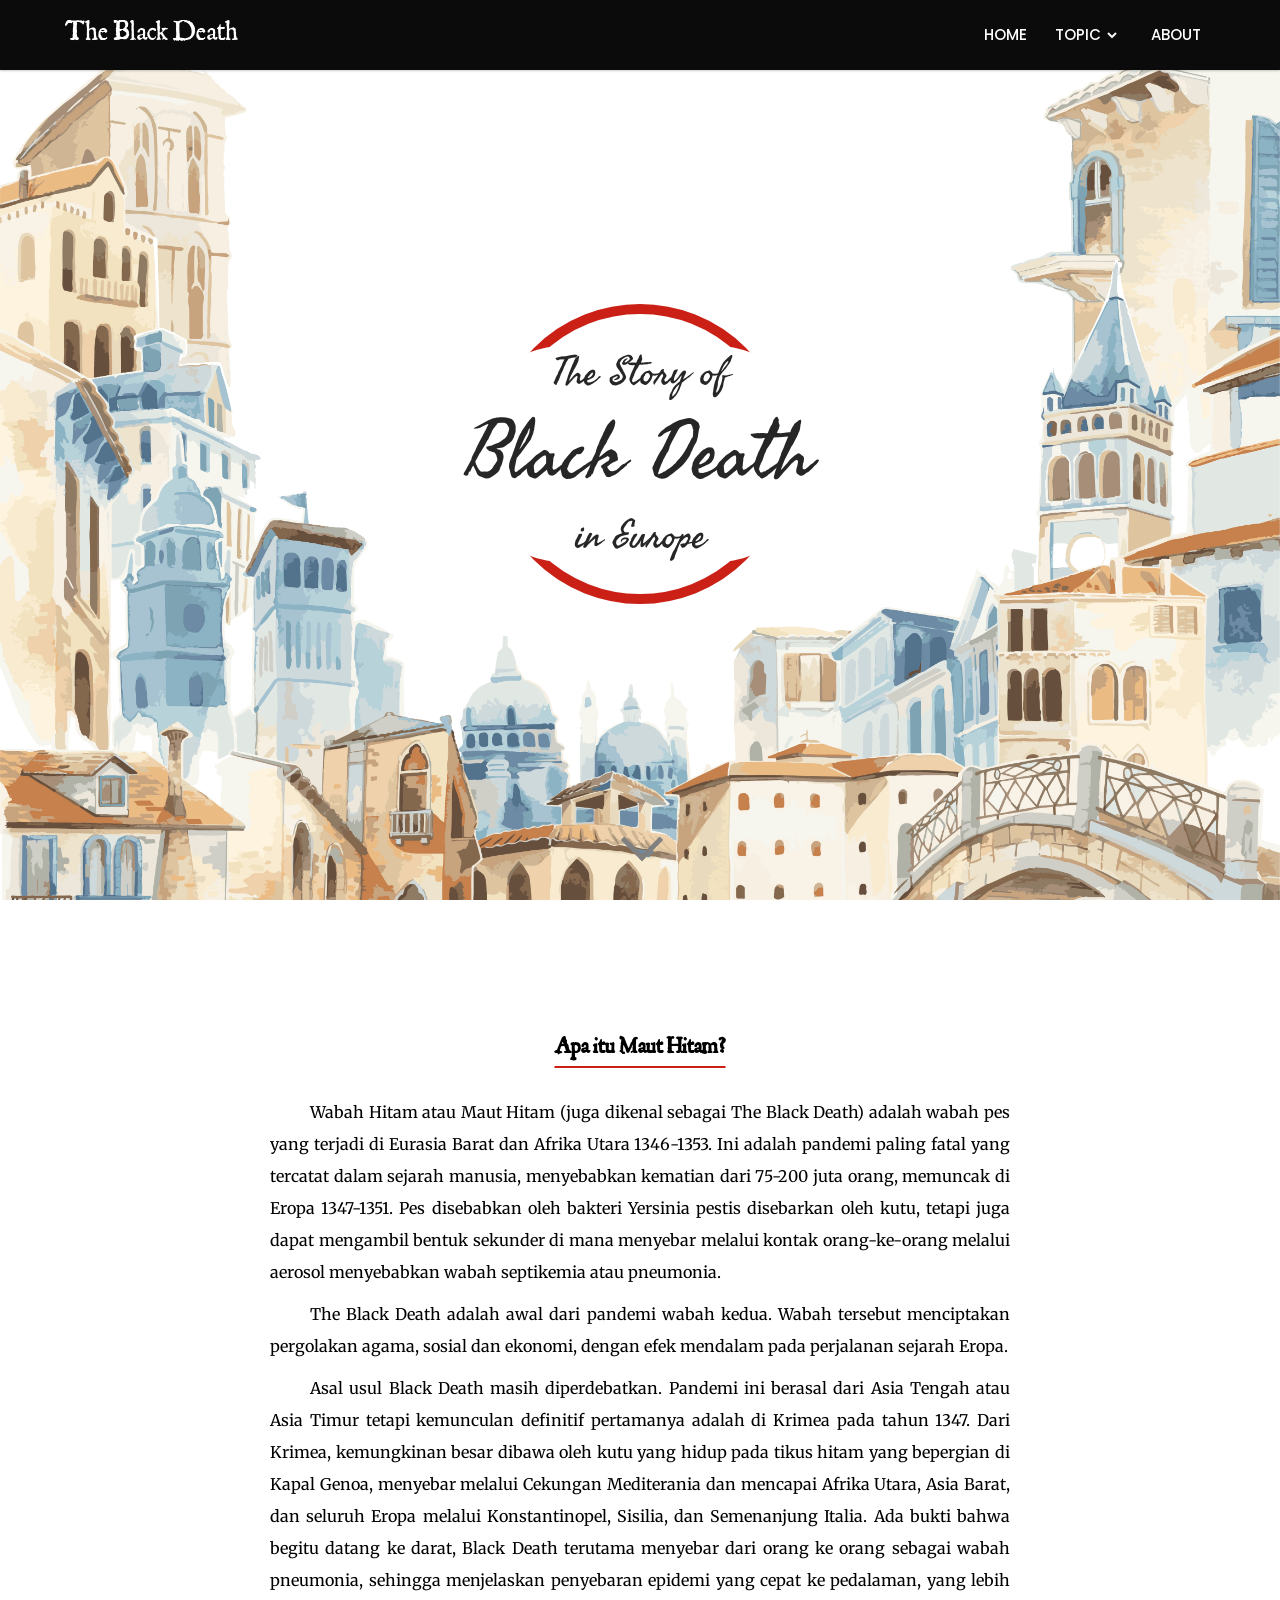
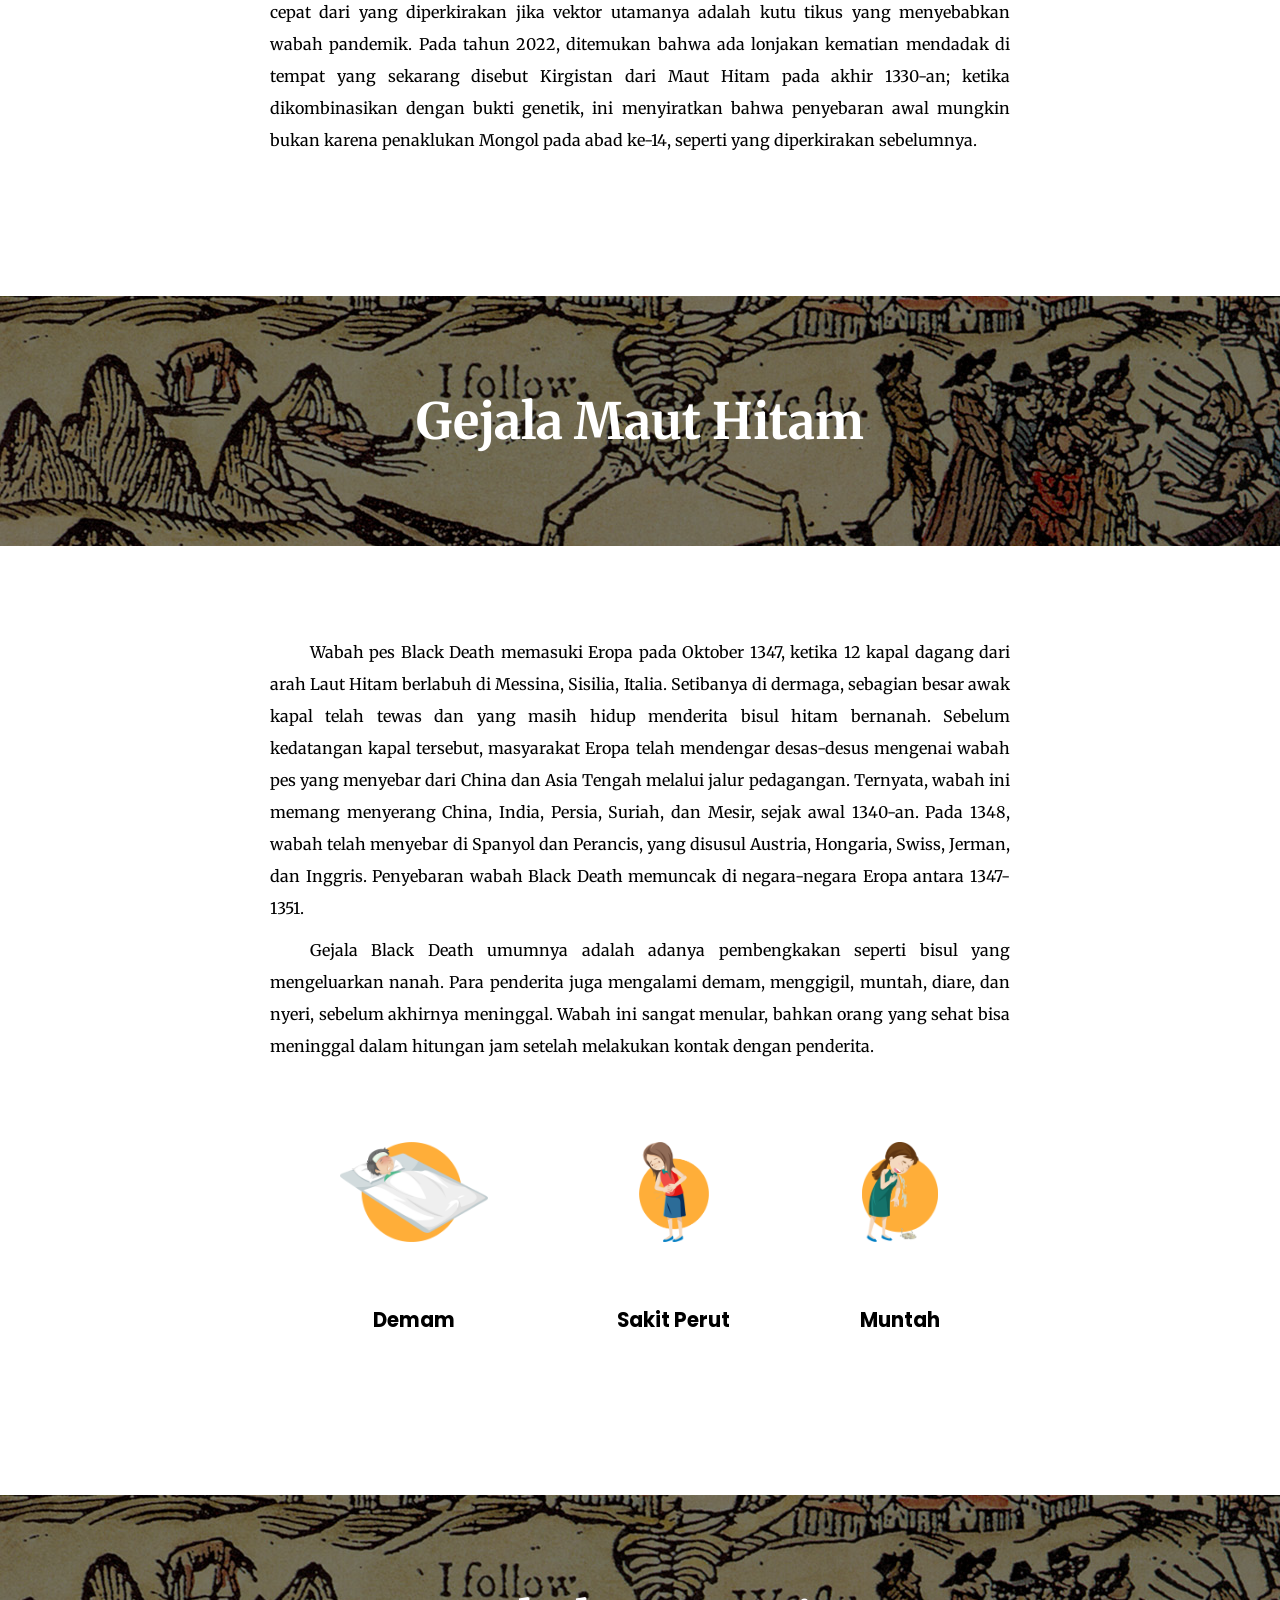
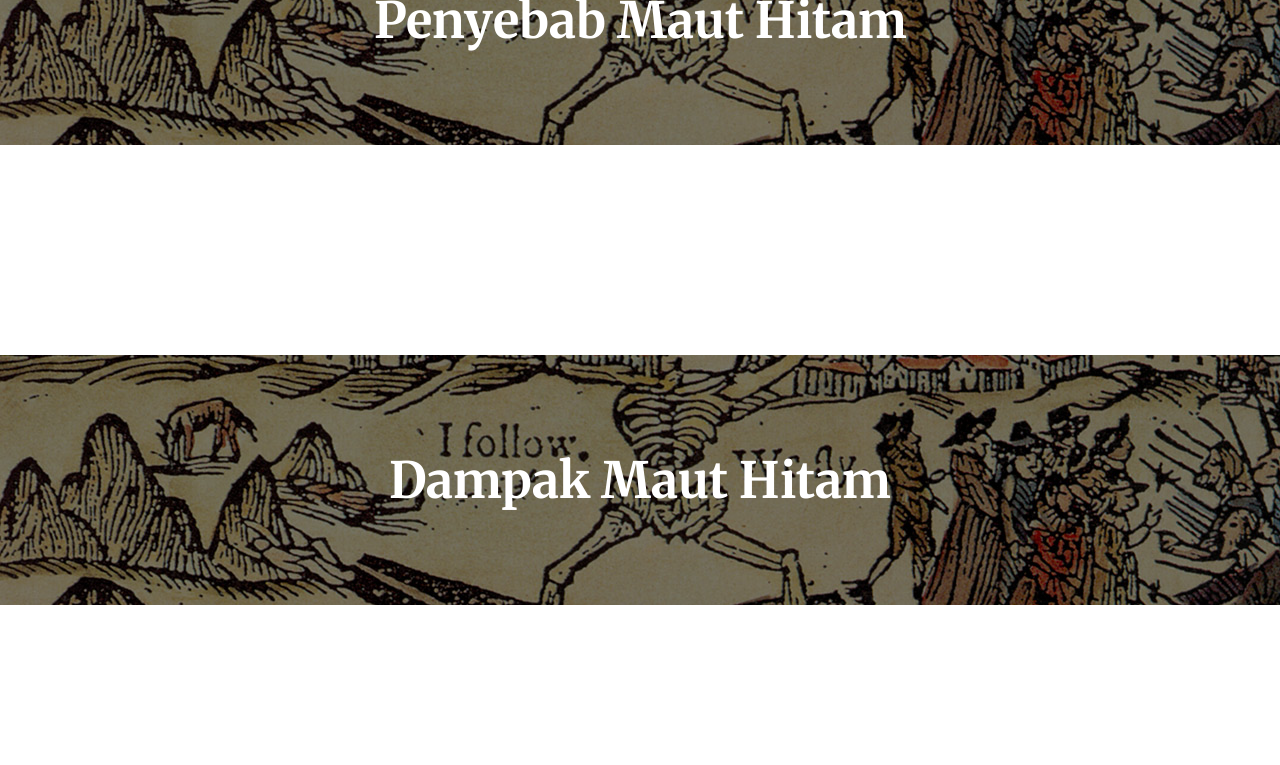
==== commit 976accbe: "update 2" ====
--- a/Mission2_VanillaJS/index.html
+++ b/Mission2_VanillaJS/index.html
@@ -28,8 +28,8 @@
               <ul class="htmlCss-sub-menu sub-menu">
                 <li><a href="#apa-itu-maut-hitam">Apa itu Maut Hitam?</a></li>
                 <li><a href="#gejala-maut-hitam">Gejala Maut Hitam</a></li>
-                <li><a href="#">Kapan Era Maut Hitam Terjadi?</a></li>
-                <li><a href="#">Cinta</a></li>
+                <li><a href="#">Penyebab Maut Hitam</a></li>
+                <li><a href="#">Dampak</a></li>
               </ul>
             </li>
             <li><a href="#">ABOUT</a></li>
@@ -54,9 +54,8 @@
             <div class="script1">in Europe</div>
           </div>
         </div>
-        <a href="#apa-itu-maut-hitam"><div class="arrow-landing"></div></a>
-        <!-- <img class="arrow-down" src="https://cdn-icons-png.flaticon.com/512/25/25623.png"> -->
       </div>
+      <a href="#apa-itu-maut-hitam"><i class="arrow-down"></i></a>
     </div>
   </section>
   <section id="apa-itu-maut-hitam">
@@ -84,8 +83,48 @@
         Wabah pes Black Death memasuki Eropa pada Oktober 1347, ketika 12 kapal dagang dari arah Laut Hitam berlabuh di Messina, Sisilia, Italia. Setibanya di dermaga, sebagian besar awak kapal telah tewas dan yang masih hidup menderita bisul hitam bernanah. Sebelum kedatangan kapal tersebut, masyarakat Eropa telah mendengar desas-desus mengenai wabah pes yang menyebar dari China dan Asia Tengah melalui jalur pedagangan. Ternyata, wabah ini memang menyerang China, India, Persia, Suriah, dan Mesir, sejak awal 1340-an. Pada 1348, wabah telah menyebar di Spanyol dan Perancis, yang disusul Austria, Hongaria, Swiss, Jerman, dan Inggris. Penyebaran wabah Black Death memuncak di negara-negara Eropa antara 1347-1351.
       </p>
       <p class="text-justify">
-        Gejala Black Death umumnya adalah adanya pembengkakan seperti bisul yang mengeluarkan nanah. Para penderita juga mengalami demam, menggigil, muntah, diare, dan nyeri, sebelum akhirnya meninggal. Baca juga: Biografi Ar-Razi, Ilmuwan Terkemuka Penemu Penyakit Cacar Wabah Black Death menyerang sistem limfatik yang menyebabkan pembengkakan di kelenjar getah bening, dan apabila tidak diobati, infeksi dapat menyebar ke darah atau paru-paru. Wabah ini sangat menular, bahkan orang yang sehat bisa meninggal dalam hitungan jam setelah melakukan kontak dengan penderita.
+        Gejala Black Death umumnya adalah adanya pembengkakan seperti bisul yang mengeluarkan nanah. Para penderita juga mengalami demam, menggigil, muntah, diare, dan nyeri, sebelum akhirnya meninggal. Wabah ini sangat menular, bahkan orang yang sehat bisa meninggal dalam hitungan jam setelah melakukan kontak dengan penderita. 
       </p>
+      <div class="grid-image-container">
+        <div class="gic-1" >
+          <img src="./assets/img/fever.png" height="100" class="center">
+        </div>
+        <div class="gic-1">
+          <img src="./assets/img/stomachache.png" height="100">
+        </div>
+        <div class="gic-1">
+          <img src="./assets/img/vomit.png" height="100">
+        </div>
+        <div class="gic-2">
+          <h6>Demam</h6>
+        </div>
+        <div class="gic-2">
+          <h6>Sakit Perut</h6>
+        </div>
+        <div class="gic-2">
+          <h6>Muntah</h6>
+        </div>
+      </div>
+    </main>
+  </section>
+  <section id="penyebab-maut-hitam">
+    <header class="parallax-wrapper">
+      <div class="parallax">
+        <h1>Penyebab Maut Hitam</h1>
+      </div>
+    </header>
+    <main class="sub-container">
+
+    </main>
+  </section>
+  <section id="dampak-maut-hitam">
+    <header class="parallax-wrapper">
+      <div class="parallax">
+        <h1>Dampak Maut Hitam</h1>
+      </div>
+    </header>
+    <main class="sub-container">
+
     </main>
   </section>
   <!-- CONTENT -->
--- a/Mission2_VanillaJS/assets/css/style.css
+++ b/Mission2_VanillaJS/assets/css/style.css
@@ -335,6 +335,35 @@
     border-radius: 100px;
 }
 
+.arrow-down {
+  border: solid gray;
+  border-width: 0 5px 5px 0;
+  width: 30px;
+  height: 30px;
+  display: inline-block;
+  padding: 3px;
+  transform: rotate(45deg);
+  -webkit-transform: rotate(45deg);
+  position: absolute;
+  margin: auto;
+  bottom: 5%;
+  margin-left: 49%;
+}
+
+.arrow-down:hover{
+  border: solid gray;
+  border-width: 0 7px 7px 0;
+  width: 30px;
+  height: 30px;
+  display: inline-block;
+  padding: 3px;
+  transform: rotate(45deg);
+  -webkit-transform: rotate(45deg);
+  position: absolute;
+  margin: auto;
+  bottom: 5%;
+  margin-left: 49%;
+}
 
 .script1{
     text-align: center;
@@ -369,6 +398,7 @@
 }
 
 .sub-container h1{
+  margin-top: 50px;
   text-decoration: underline;
   text-underline-offset: 0.8rem;
   text-decoration-color: #ca2015;
@@ -396,6 +426,7 @@
 }
 
 .parallax {
+  margin-top: 50px;
   background-image: linear-gradient(rgba(0, 0, 0, 0.5), rgba(0, 0, 0, 0.5)), url('../img/parallax-background.jpg');
   background-size: cover;
   background-position: center;
@@ -410,9 +441,47 @@
 }
 
 .parallax h1{
-  font-family: Georgia, 'Times New Roman', Times, serif;
+  font-family: Merriweather;
   font-size: 50px;
   color: #fff;
+}
+
+.grid-image-container {
+  margin-top: 50px;
+  display: grid;
+  grid-template-areas:
+  'item1 item2 item3';
+  /* background-color: #3E8DA8; */
+  gap: 10px;
+  padding: 10px;
+}
+
+.grid-image-container > div {
+  background-color: rgba(255, 255, 255, 0.8);
+  text-align: center;
+  padding: 20px 0;
+  font-size: 30px;
+}
+
+.grid-image-container img{
+  margin-left: auto;
+  margin-right: auto;
+}
+
+.gic-1{
+  display: item1;
+}
+
+.gic-2{
+  display: item2;
+}
+
+.gic-3{
+  display: item3;
+}
+
+.gic-4{
+  display: item4;
 }
 
 /* ANIMATION */
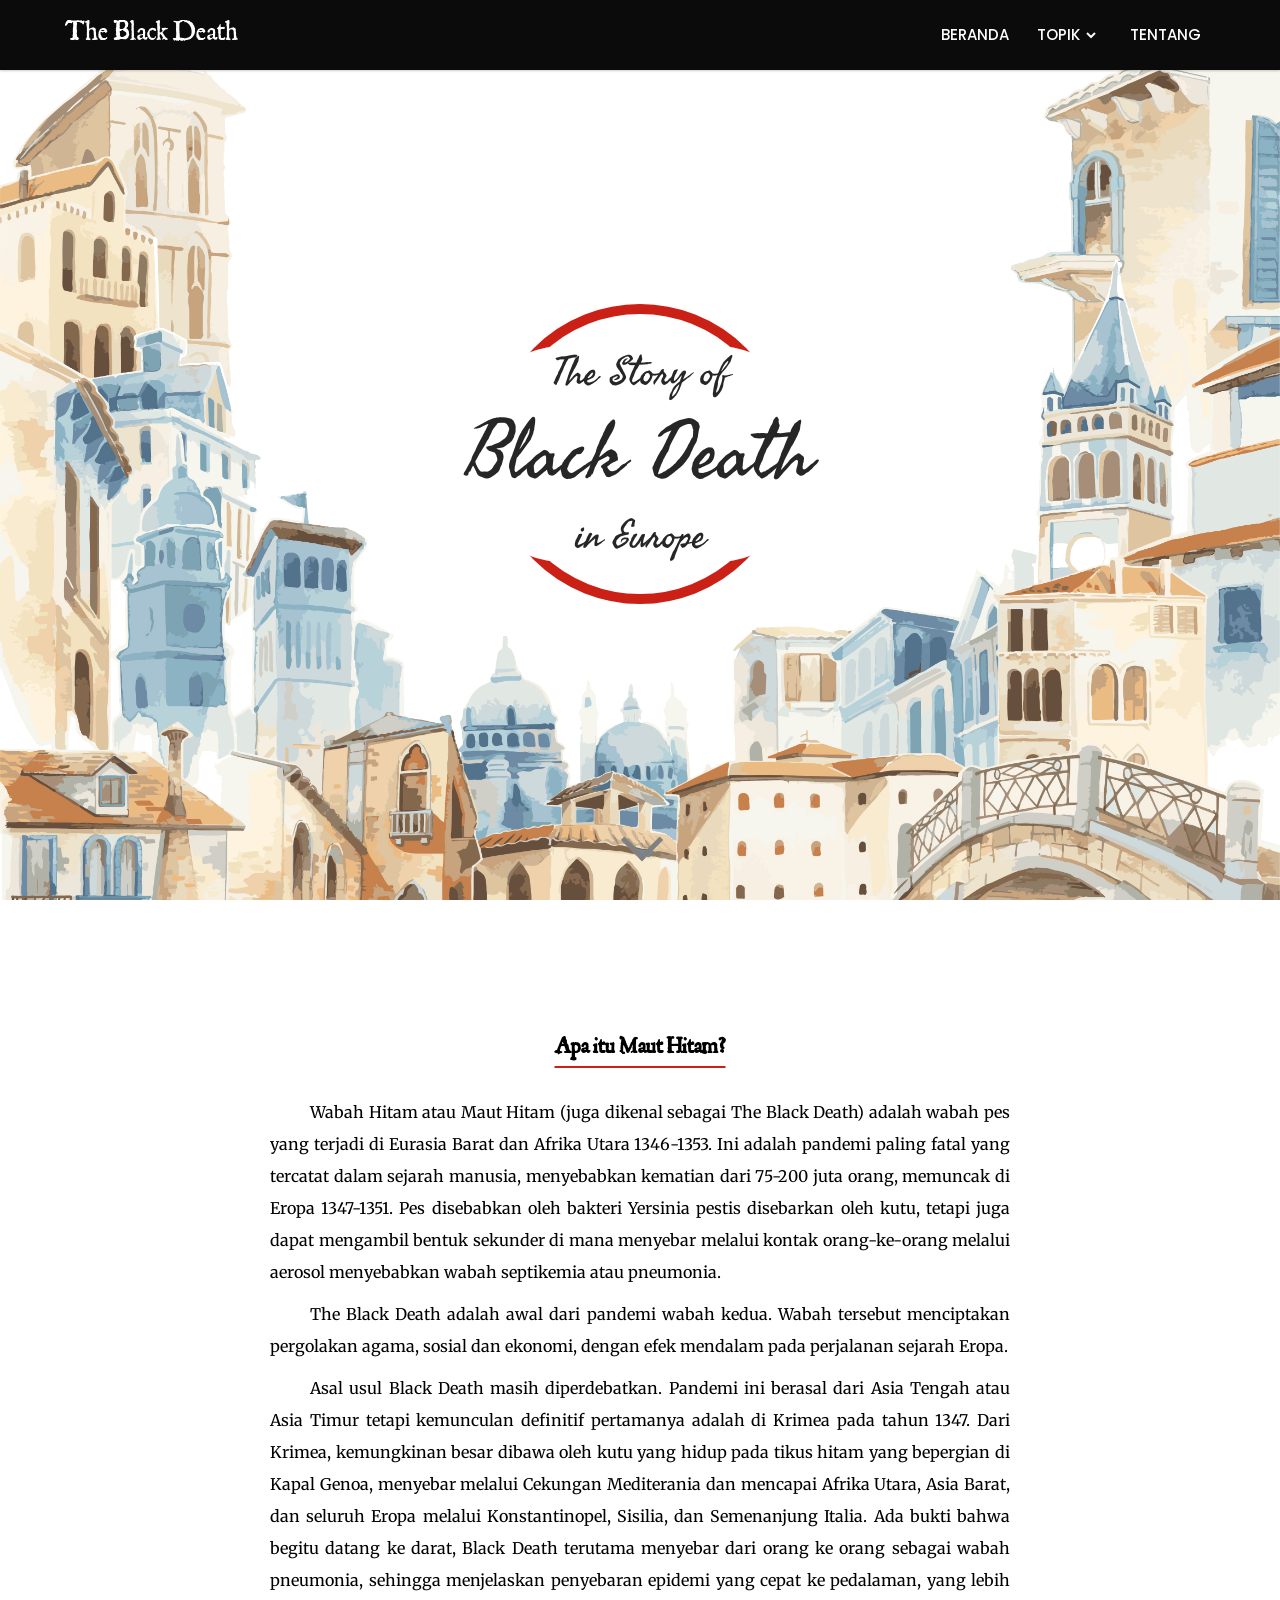
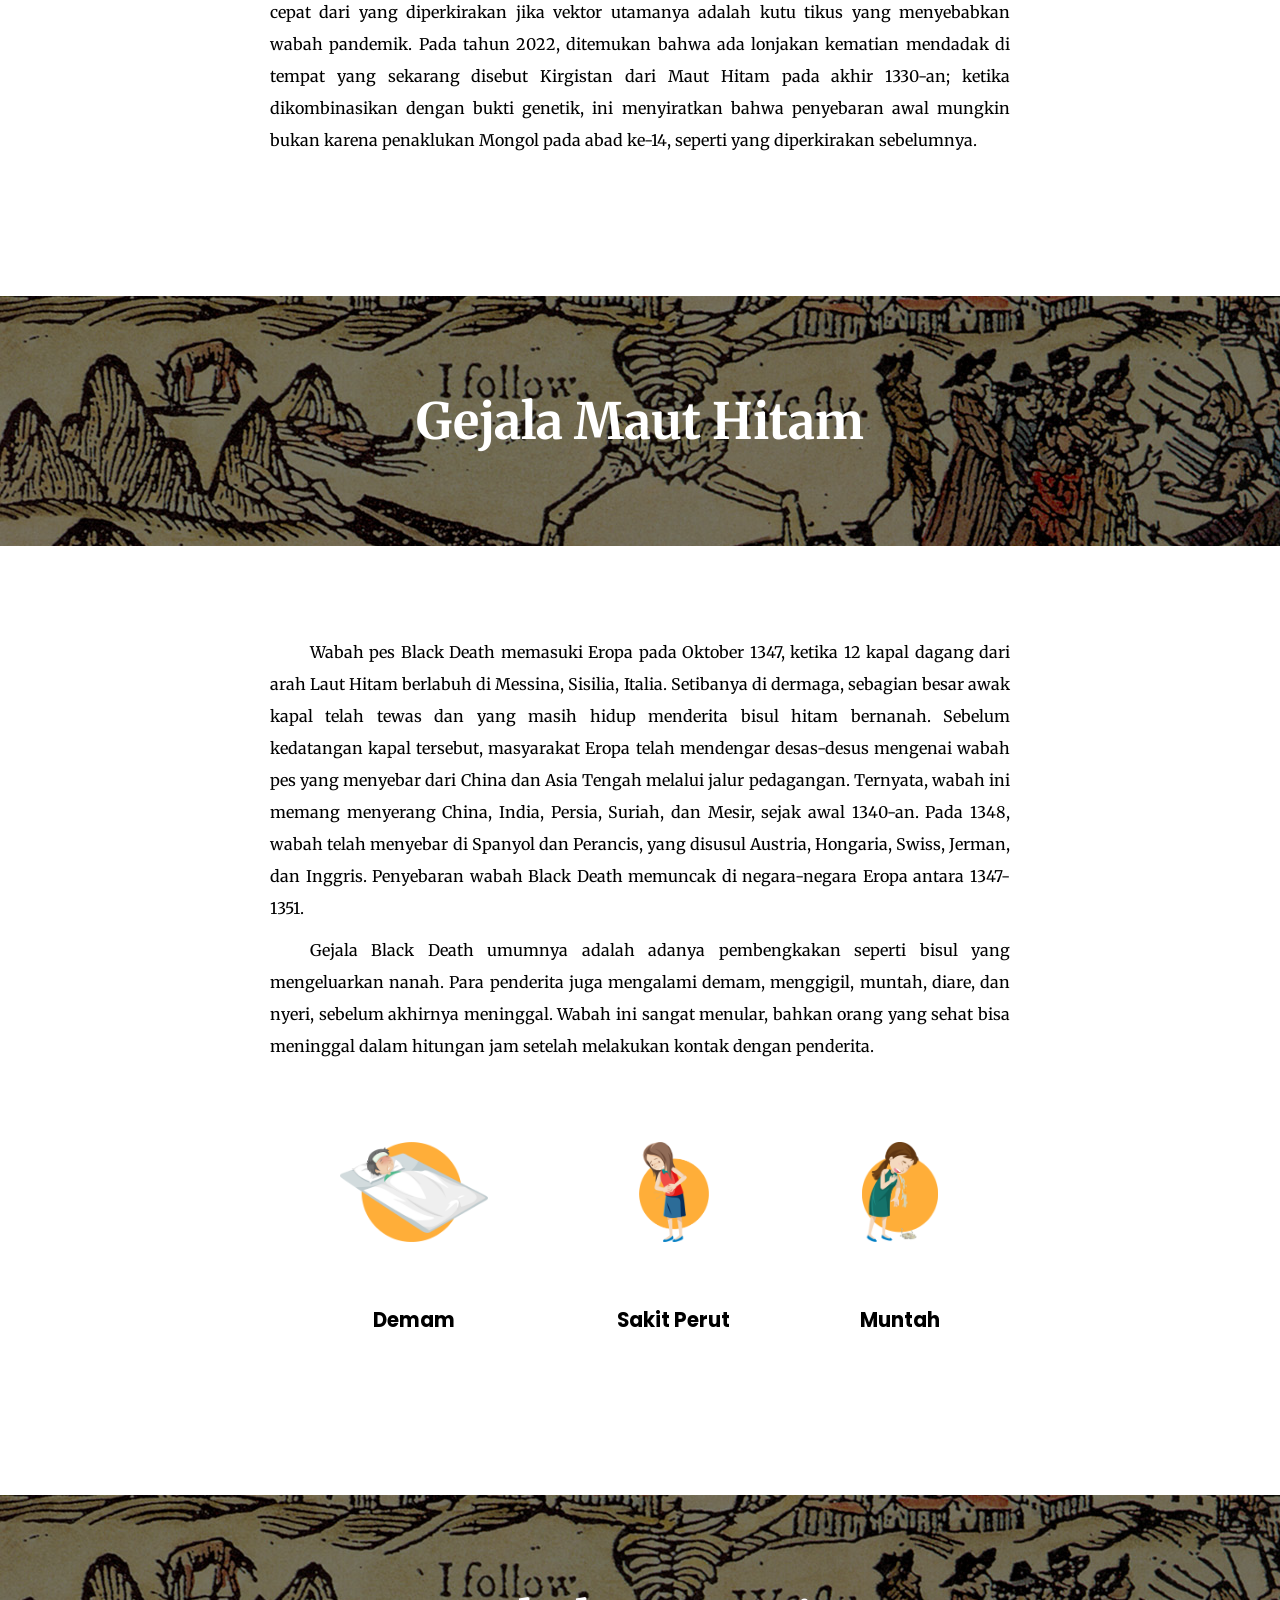
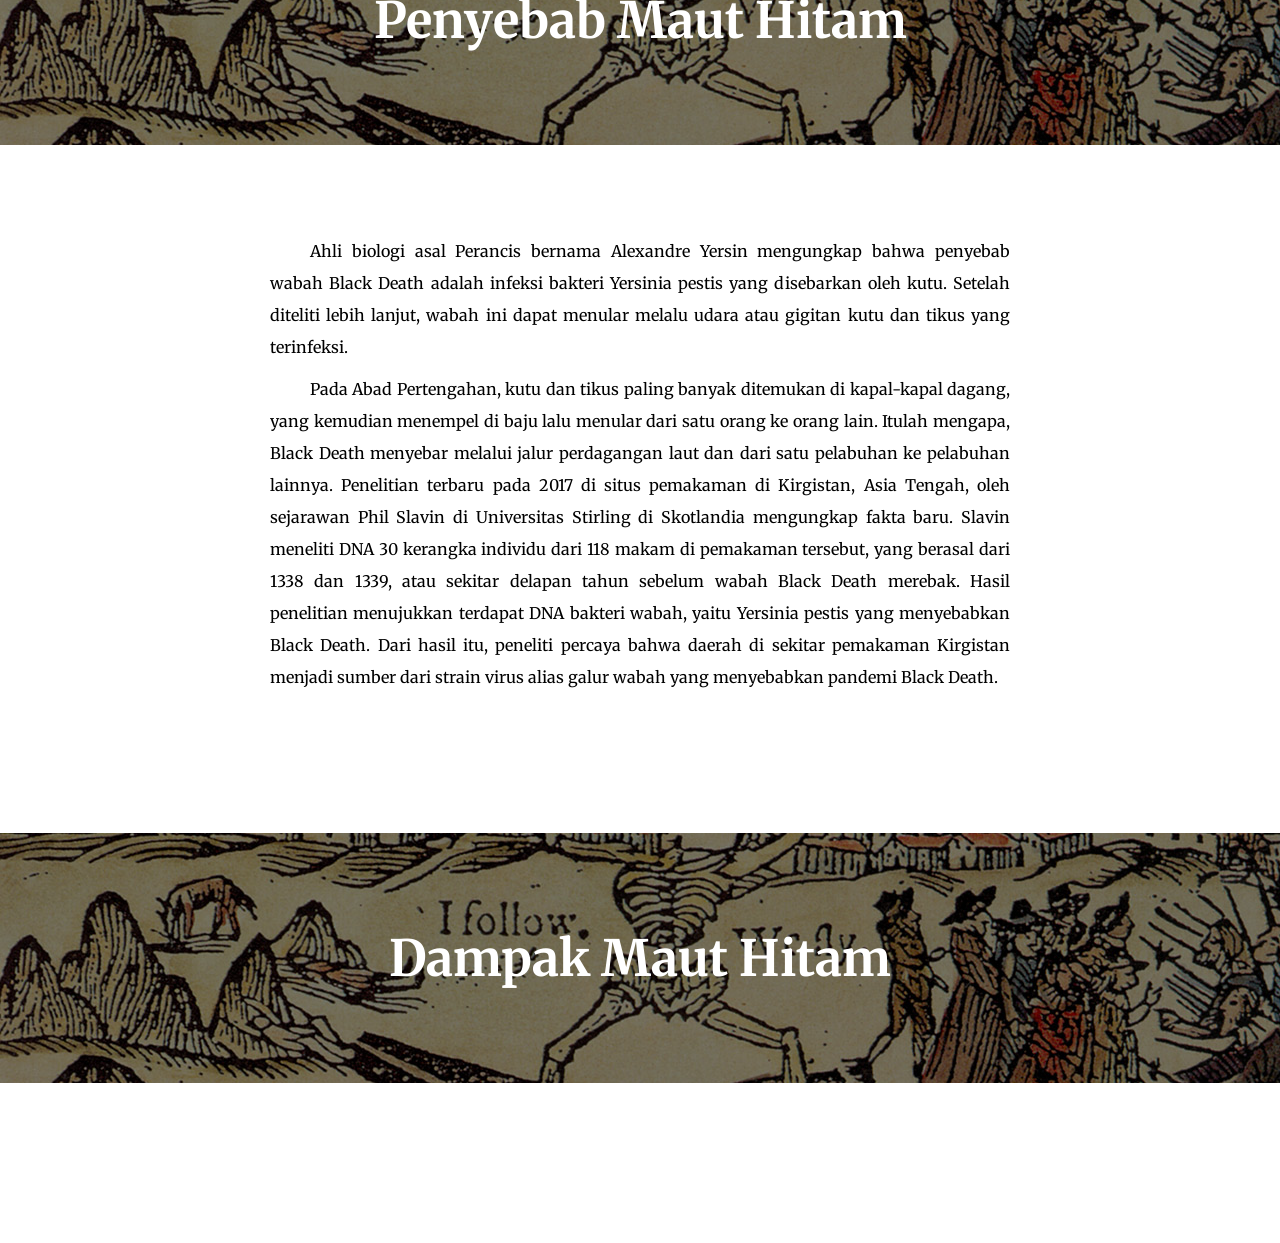
==== commit 75e72ae6: "Update index.html" ====
--- a/Mission2_VanillaJS/index.html
+++ b/Mission2_VanillaJS/index.html
@@ -17,22 +17,22 @@
         <div class="logo"><a href="#home">The Black Death</a></div>
         <div class="nav-links">
           <div class="sidebar-logo">
-            <span class="logo-name">History</span>
+            <span class="logo-name">SEJARAHKU</span>
             <i class='bx bx-x' ></i>
           </div>
           <ul class="links">
-            <li><a href="#home">HOME</a></li>
+            <li><a href="#home">BERANDA</a></li>
             <li>
-              <a href="#">TOPIC</a>
+              <a href="#">TOPIK</a>
               <i class='bx bxs-chevron-down htmlcss-arrow arrow  '></i>
               <ul class="htmlCss-sub-menu sub-menu">
                 <li><a href="#apa-itu-maut-hitam">Apa itu Maut Hitam?</a></li>
-                <li><a href="#gejala-maut-hitam">Gejala Maut Hitam</a></li>
-                <li><a href="#">Penyebab Maut Hitam</a></li>
-                <li><a href="#">Dampak</a></li>
+                <li><a href="#gejala-maut-hitam">Gejala yang Ditimbulkann Maut Hitam</a></li>
+                <li><a href="#penyebab-maut-hitam">Penyebab Maut Hitam</a></li>
+                <li><a href="#dampak-maut-hitam">Dampak dari Maut Hitam</a></li>
               </ul>
             </li>
-            <li><a href="#">ABOUT</a></li>
+            <li><a href="#">TENTANG</a></li>
           </ul>
         </div>
       </div>
@@ -114,7 +114,12 @@
       </div>
     </header>
     <main class="sub-container">
-
+      <p class="text-justify">
+        Ahli biologi asal Perancis bernama Alexandre Yersin mengungkap bahwa penyebab wabah Black Death adalah infeksi bakteri Yersinia pestis yang disebarkan oleh kutu. Setelah diteliti lebih lanjut, wabah ini dapat menular melalu udara atau gigitan kutu dan tikus yang terinfeksi. 
+      </p>
+      <p class="text-justify">
+        Pada Abad Pertengahan, kutu dan tikus paling banyak ditemukan di kapal-kapal dagang, yang kemudian menempel di baju lalu menular dari satu orang ke orang lain. Itulah mengapa, Black Death menyebar melalui jalur perdagangan laut dan dari satu pelabuhan ke pelabuhan lainnya. Penelitian terbaru pada 2017 di situs pemakaman di Kirgistan, Asia Tengah, oleh sejarawan Phil Slavin di Universitas Stirling di Skotlandia mengungkap fakta baru. Slavin meneliti DNA 30 kerangka individu dari 118 makam di pemakaman tersebut, yang berasal dari 1338 dan 1339, atau sekitar delapan tahun sebelum wabah Black Death merebak. Hasil penelitian menujukkan terdapat DNA bakteri wabah, yaitu Yersinia pestis yang menyebabkan Black Death. Dari hasil itu, peneliti percaya bahwa daerah di sekitar pemakaman Kirgistan menjadi sumber dari strain virus alias galur wabah yang menyebabkan pandemi Black Death. 
+      </p>
     </main>
   </section>
   <section id="dampak-maut-hitam">
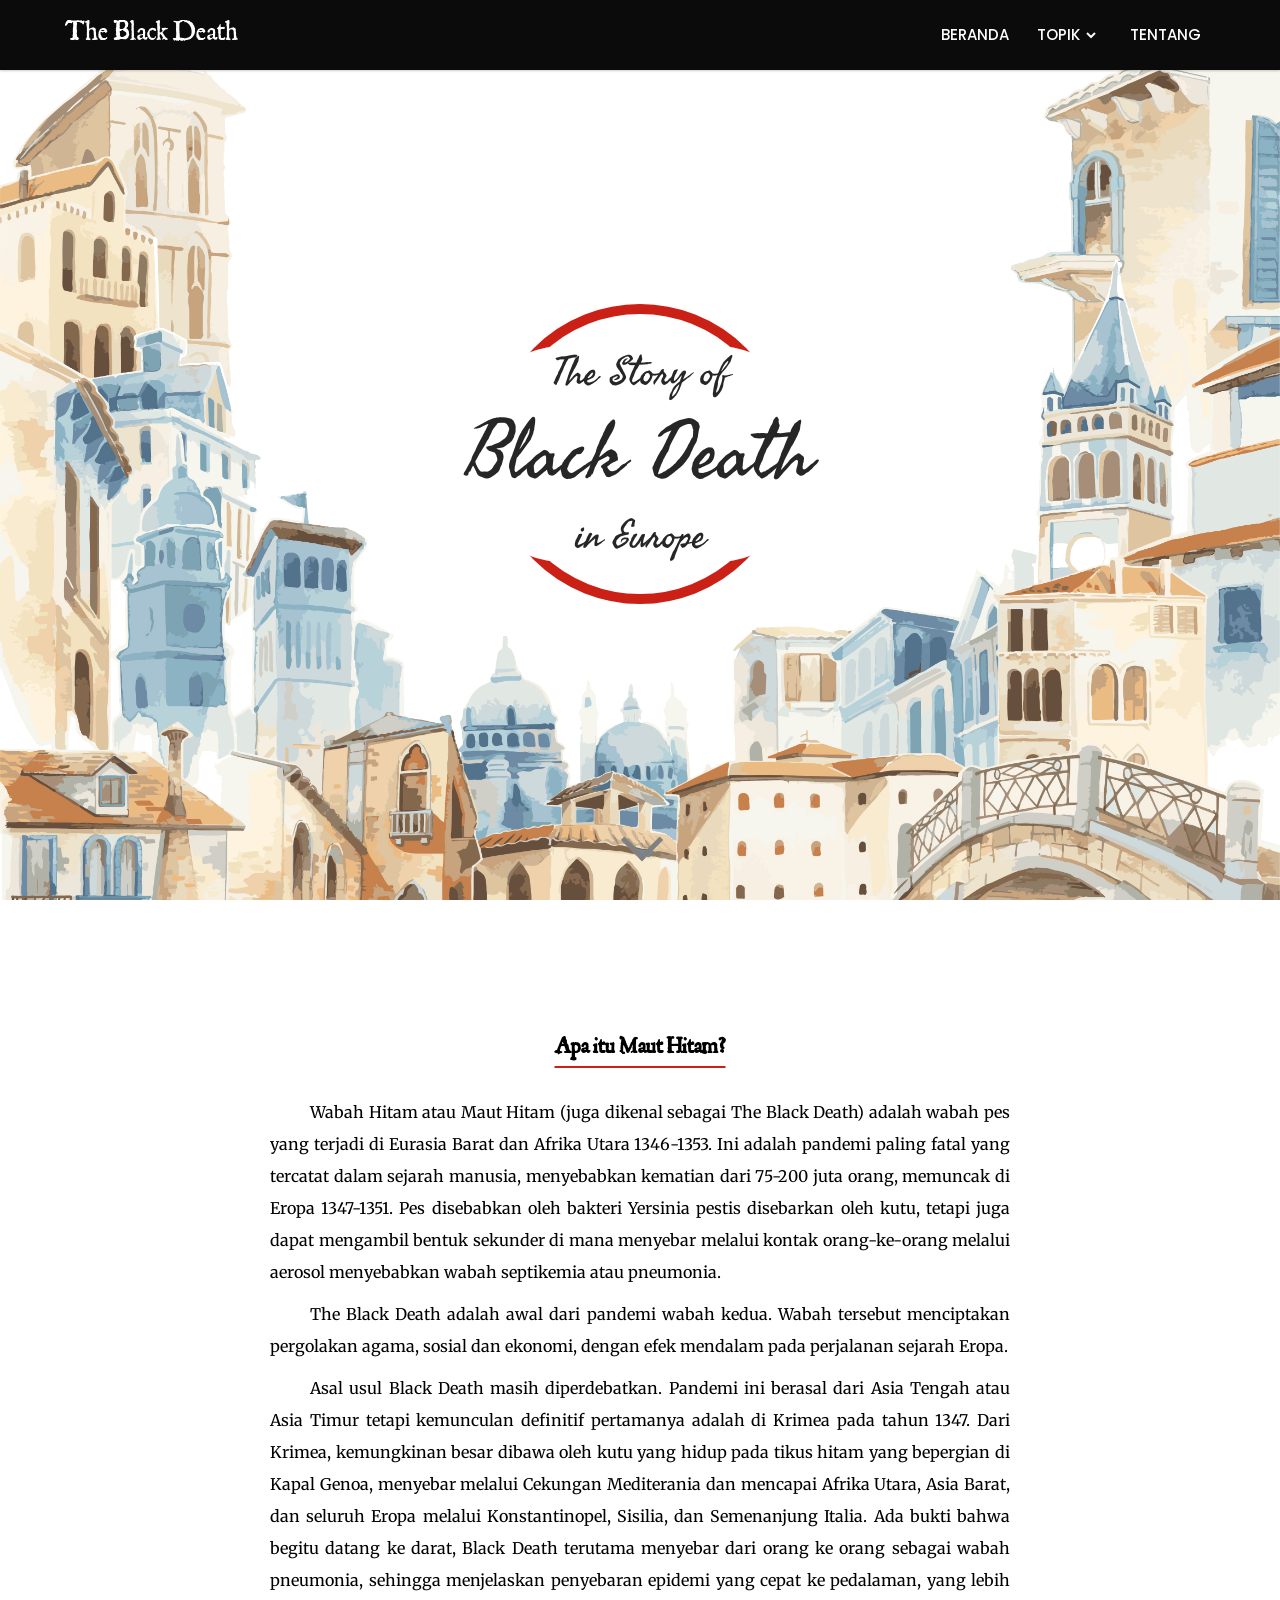
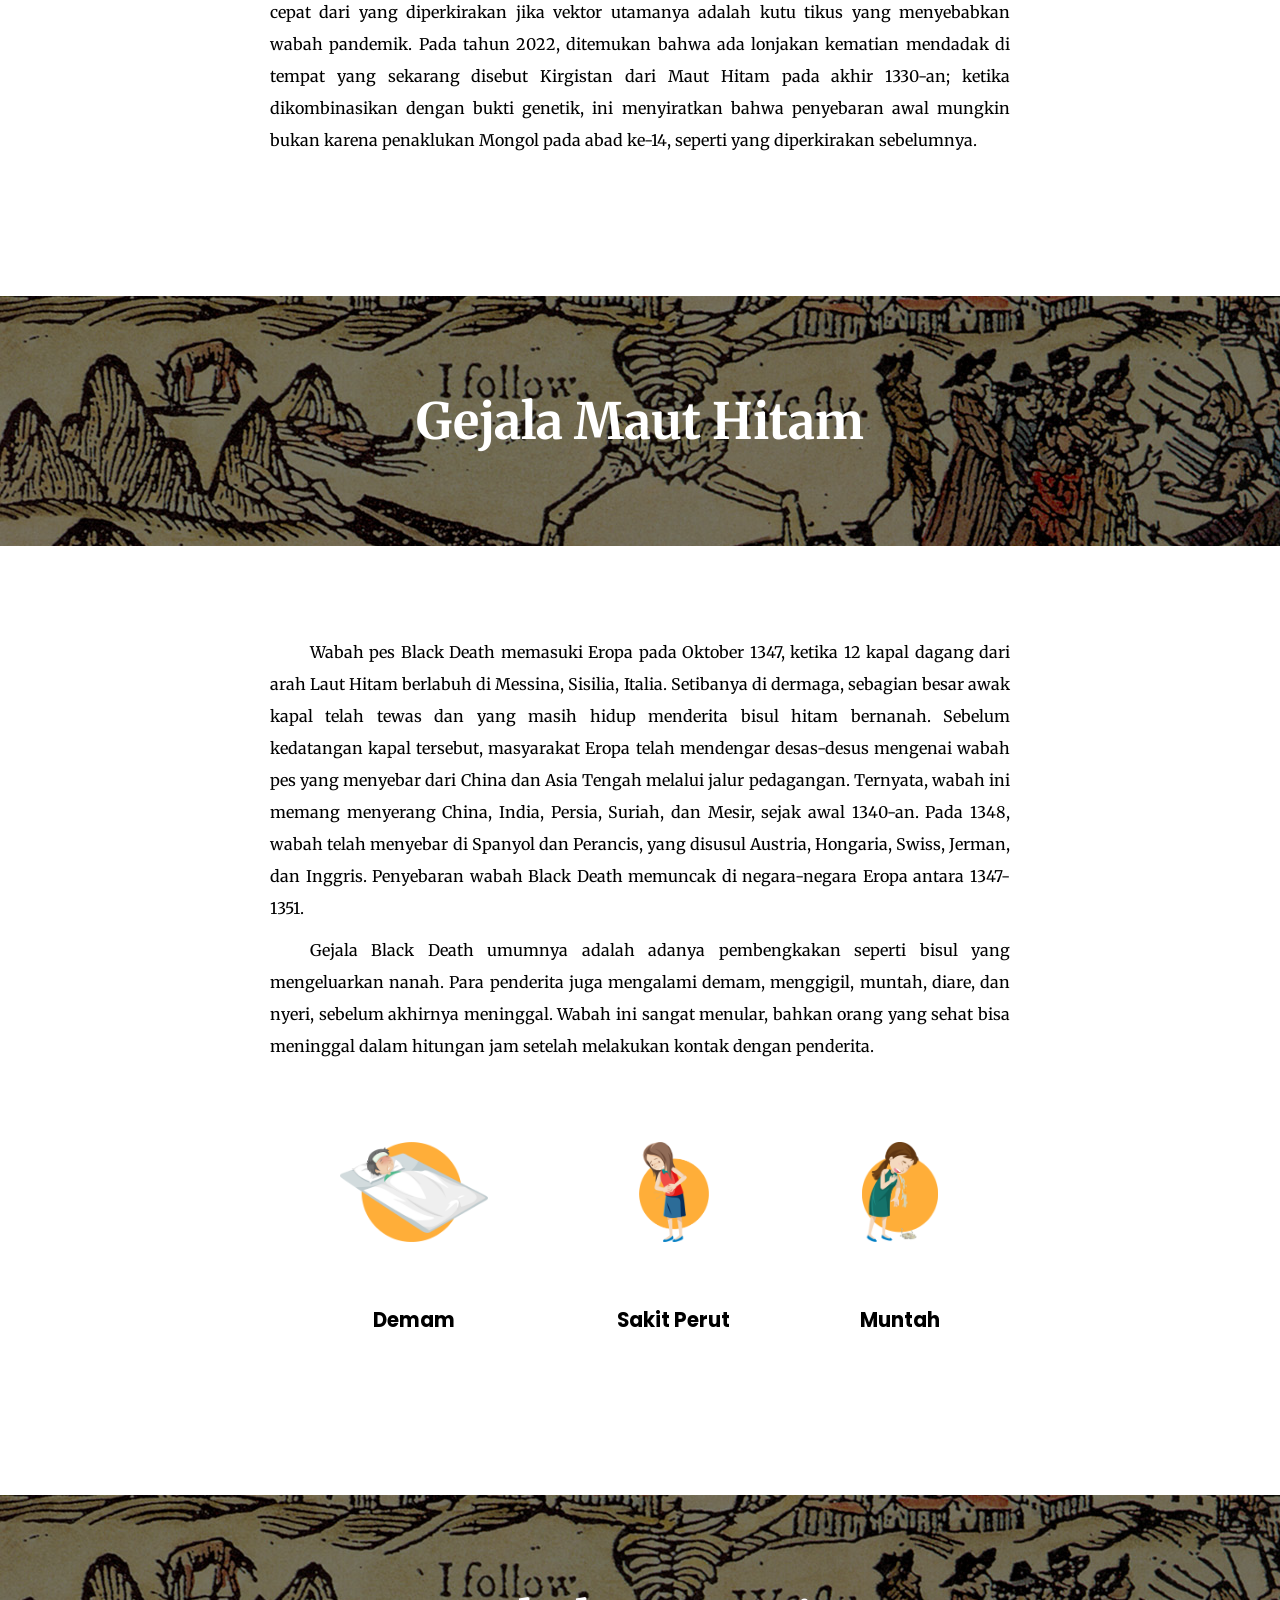
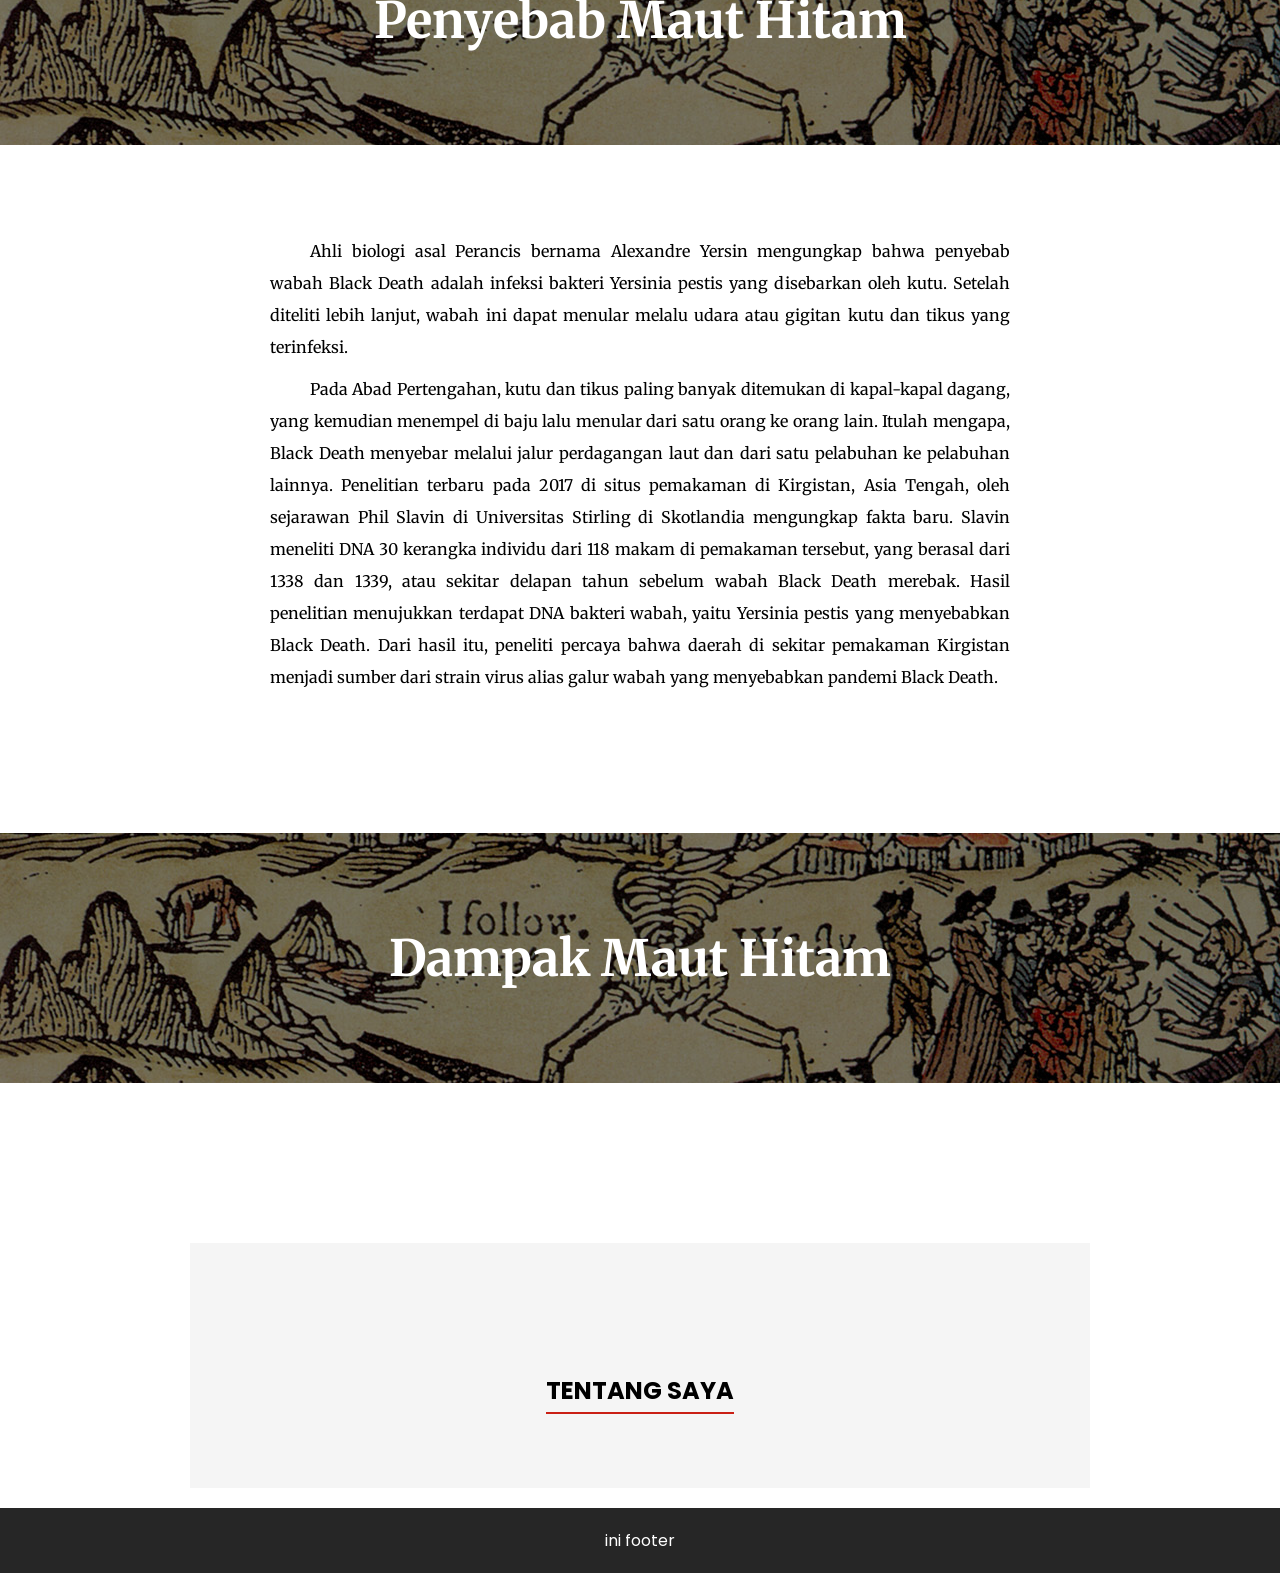
==== commit 13f28e5d: "update 4" ====
--- a/Mission2_VanillaJS/index.html
+++ b/Mission2_VanillaJS/index.html
@@ -32,7 +32,7 @@
                 <li><a href="#dampak-maut-hitam">Dampak dari Maut Hitam</a></li>
               </ul>
             </li>
-            <li><a href="#">TENTANG</a></li>
+            <li><a href="#about">TENTANG</a></li>
           </ul>
         </div>
       </div>
@@ -132,9 +132,17 @@
 
     </main>
   </section>
+  <section id="about">
+    <div class="sub-container gray-bg">
+      <h1 align="center">TENTANG SAYA</h1>
+    </div>
+  </section>
   <!-- CONTENT -->
 
   <!-- FOOTER -->
+  <footer>
+    ini footer
+  </footer>
   <!-- FOOTER -->
 
 </body>
--- a/Mission2_VanillaJS/assets/css/style.css
+++ b/Mission2_VanillaJS/assets/css/style.css
@@ -451,7 +451,6 @@
   display: grid;
   grid-template-areas:
   'item1 item2 item3';
-  /* background-color: #3E8DA8; */
   gap: 10px;
   padding: 10px;
 }
@@ -484,19 +483,71 @@
   display: item4;
 }
 
+.grid-contact-container {
+  margin-top: 50px;
+  display: grid;
+  grid-template-areas:
+  'item1 item2',
+  'item1 item3',
+  'item1 item4';
+  /* background-color: #3E8DA8; */
+  gap: 10px;
+  padding: 10px;
+}
+
+.grid-contact-container > div {
+  background-color: rgba(255, 255, 255, 0.8);
+  text-align: center;
+  padding: 20px 0;
+  font-size: 30px;
+}
+
+.gic-1{
+  display: item1;
+}
+
+.gic-2{
+  display: item2;
+}
+
+.gic-3{
+  display: item3;
+}
+
+.gic-4{
+  display: item4;
+}
+
+.gray-bg{
+  background-color: #f5f5f5;
+}
+
+
+/* FOOTER */
+footer {
+  margin-top: 20px;
+  left: 0;
+  bottom: 0;
+  width: 100%;
+  padding: 20px;
+  background-color: #262626;
+  color: white;
+  text-align: center;
+}
+
 /* ANIMATION */
 /* .appear {
-    -webkit-transition: all 0.8s;
-    transition: all 0.8s;
-    opacity: 0;
-    -webkit-transform: translateY(40px);
-            transform: translateY(40px);
-  }
-  
-  .appear.inview {
-    opacity: 1;
-    -webkit-transform: none;
-            transform: none;
-    -webkit-transition-delay: 0.3s;
-            transition-delay: 0.3s;
-  } */+  -webkit-transition: all 0.8s;
+  transition: all 0.8s;
+  opacity: 0;
+  -webkit-transform: translateY(40px);
+  transform: translateY(40px);
+}
+
+.appear.inview {
+  opacity: 1;
+  -webkit-transform: none;
+  transform: none;
+  -webkit-transition-delay: 0.3s;
+  transition-delay: 0.3s;
+} */
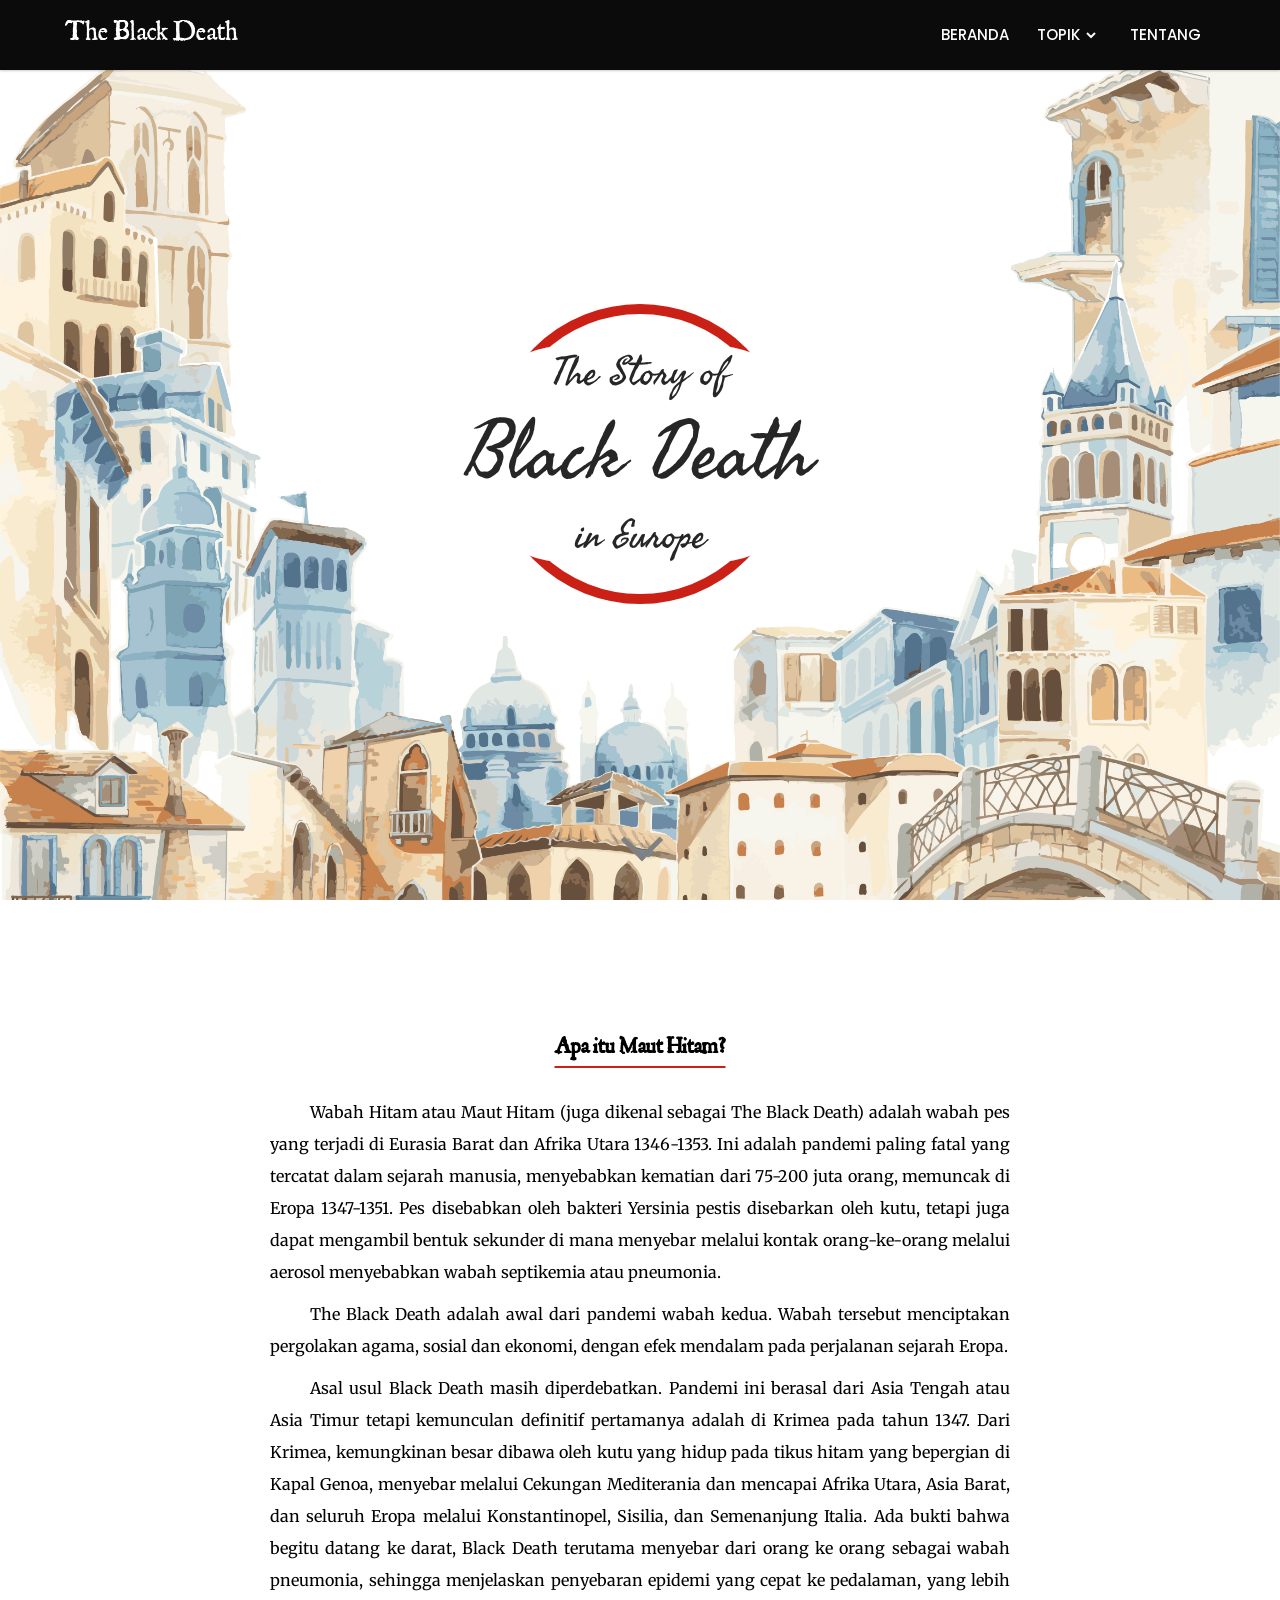
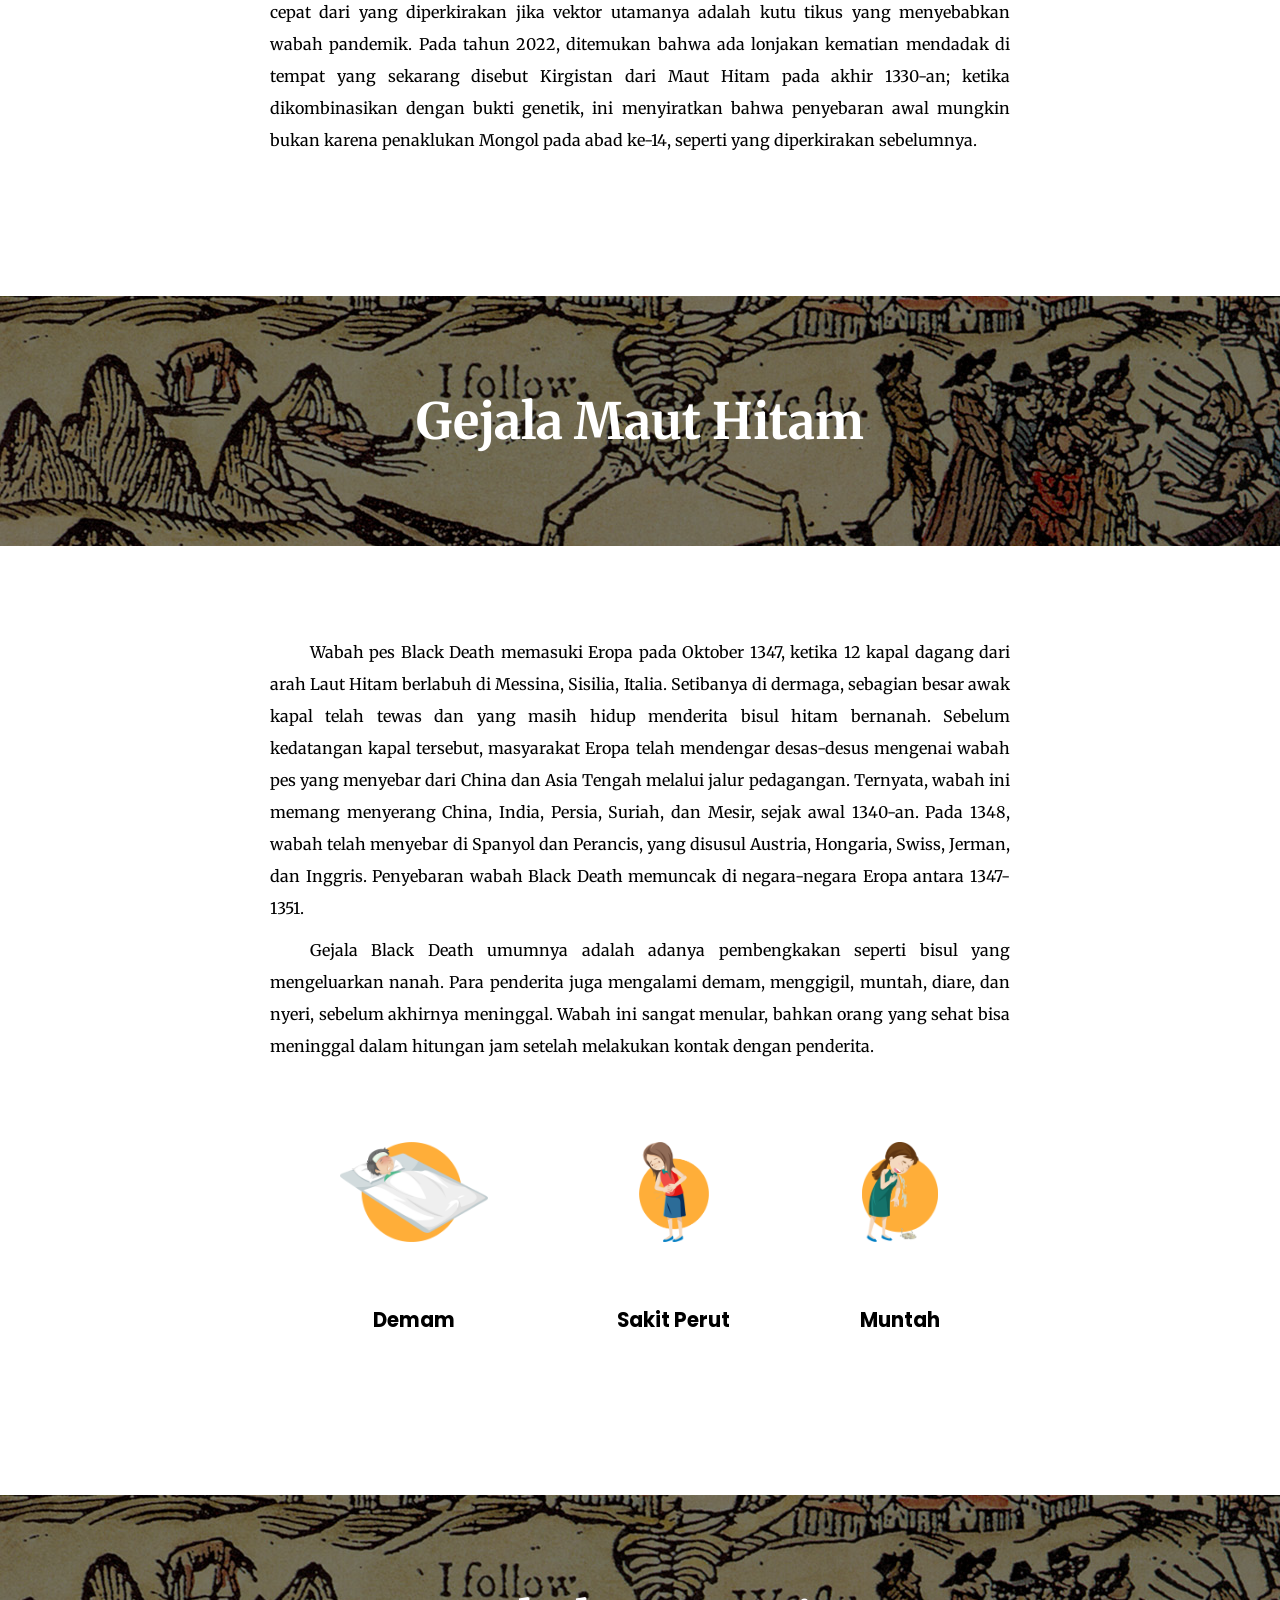
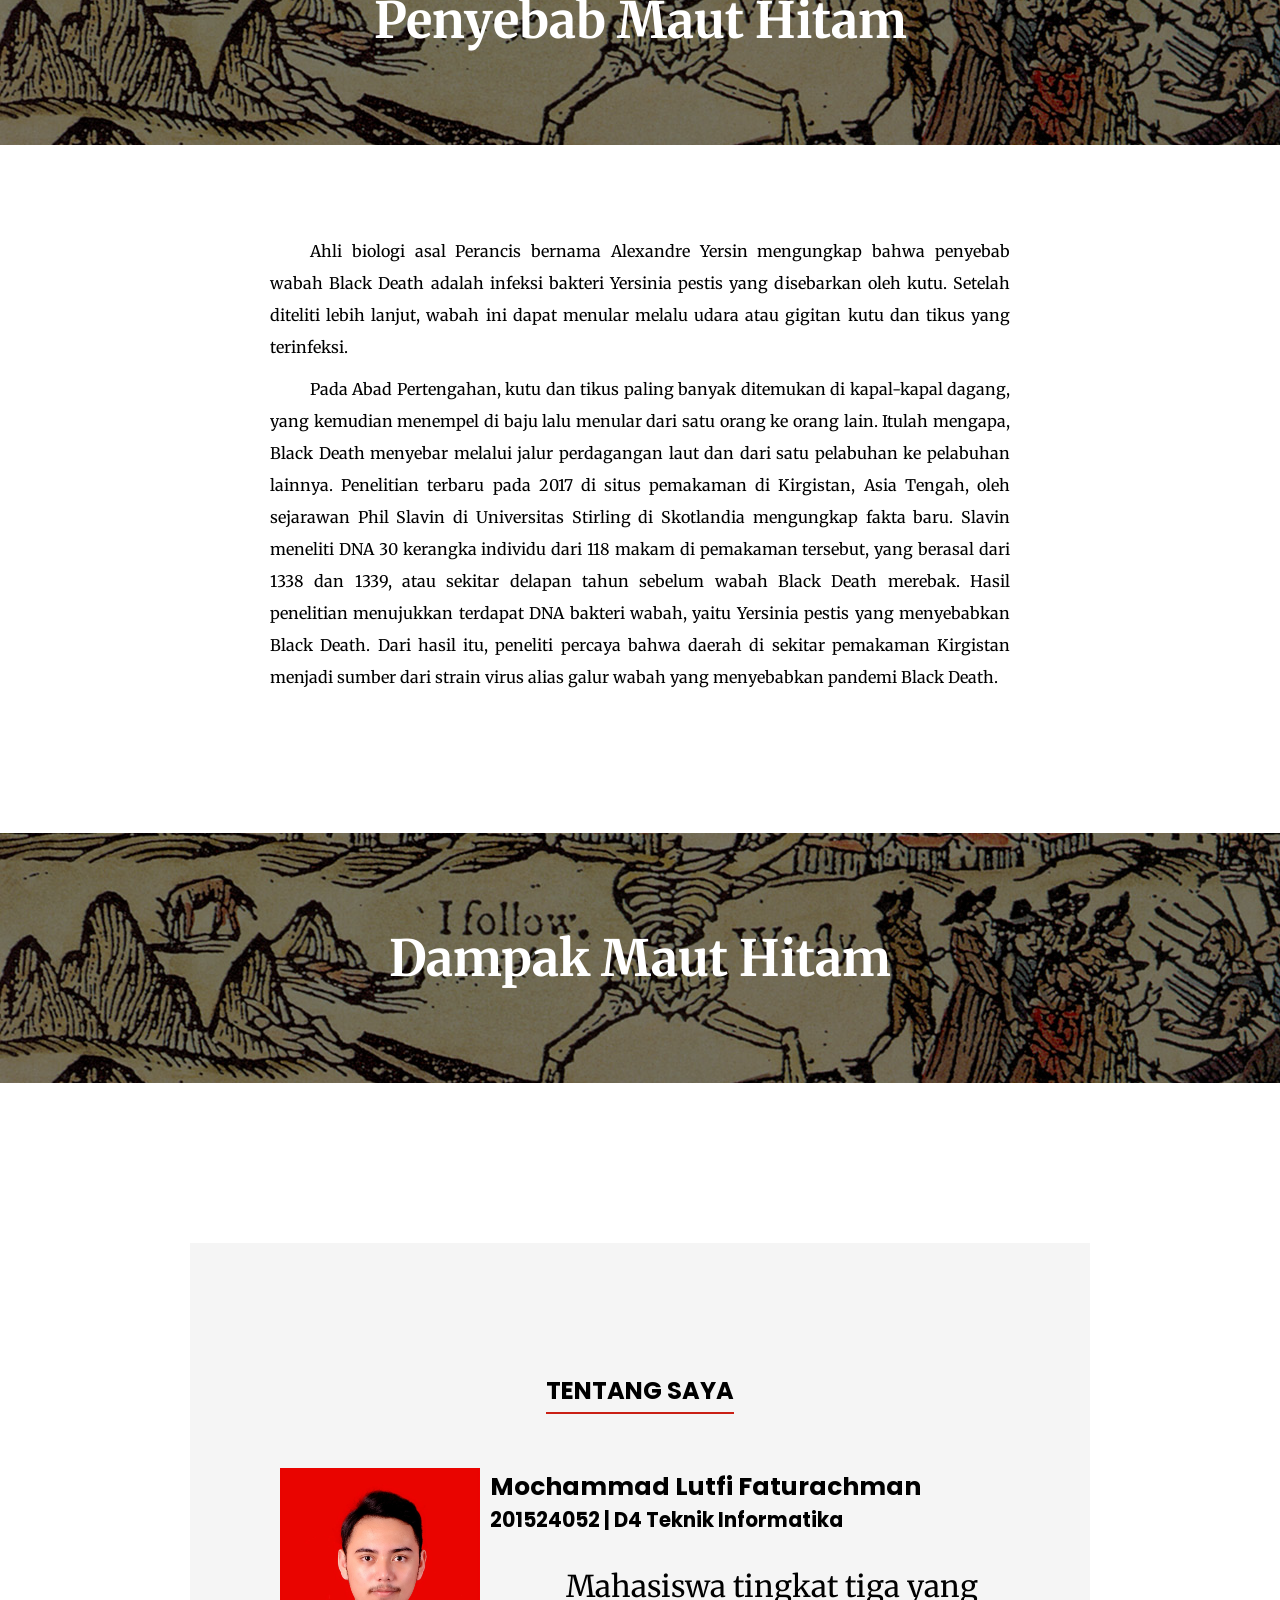
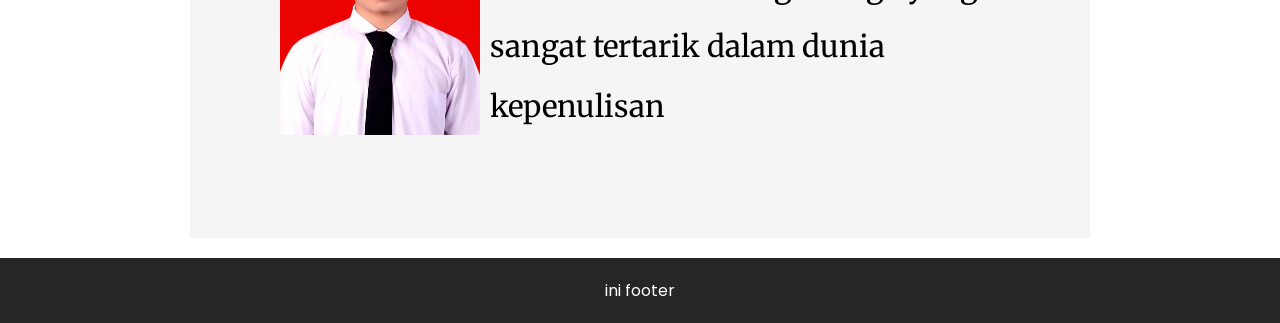
==== commit 4ba7ff98: "update 5" ====
--- a/Mission2_VanillaJS/index.html
+++ b/Mission2_VanillaJS/index.html
@@ -135,6 +135,18 @@
   <section id="about">
     <div class="sub-container gray-bg">
       <h1 align="center">TENTANG SAYA</h1>
+      <div class="grid-about-container">
+        <div class="gac-1">
+          <img src="./assets/img/photo.jpg" width="200">
+        </div>
+        <div class="gac-2">
+          <h5>Mochammad Lutfi Faturachman</h5>
+          <h6>201524052 | D4 Teknik Informatika</h6>
+        </div>
+        <div class="gac-3">
+            <p>Mahasiswa tingkat tiga yang sangat tertarik dalam dunia kepenulisan</p>
+        </div>
+      </div>
     </div>
   </section>
   <!-- CONTENT -->
--- a/Mission2_VanillaJS/assets/css/style.css
+++ b/Mission2_VanillaJS/assets/css/style.css
@@ -479,43 +479,45 @@
   display: item3;
 }
 
-.gic-4{
-  display: item4;
-}
-
-.grid-contact-container {
+/* ABOUT */
+
+.grid-about-container {
   margin-top: 50px;
   display: grid;
   grid-template-areas:
-  'item1 item2',
-  'item1 item3',
-  'item1 item4';
-  /* background-color: #3E8DA8; */
+  'item1 item2'
+  'item1 item3';
   gap: 10px;
   padding: 10px;
 }
 
-.grid-contact-container > div {
-  background-color: rgba(255, 255, 255, 0.8);
-  text-align: center;
-  padding: 20px 0;
+.grid-about-container > div {
+  /* background-color: rgba(0, 255, 255, 0.8); */
+  /* text-align: center; */
+  text-indent: 0;
   font-size: 30px;
 }
 
-.gic-1{
-  display: item1;
-}
-
-.gic-2{
-  display: item2;
-}
-
-.gic-3{
-  display: item3;
-}
-
-.gic-4{
-  display: item4;
+.grid-image-container img{
+  margin-left: auto;
+  margin-right: auto;
+}
+
+.gac-1{
+  grid-area: item1;
+}
+
+.gac-2{
+  grid-area: item2;
+}
+
+.gac-2 > p{
+  text-indent: 0%;
+  font-family: Merriweather;
+}
+
+.gac-3{
+  grid-area: item3;
 }
 
 .gray-bg{
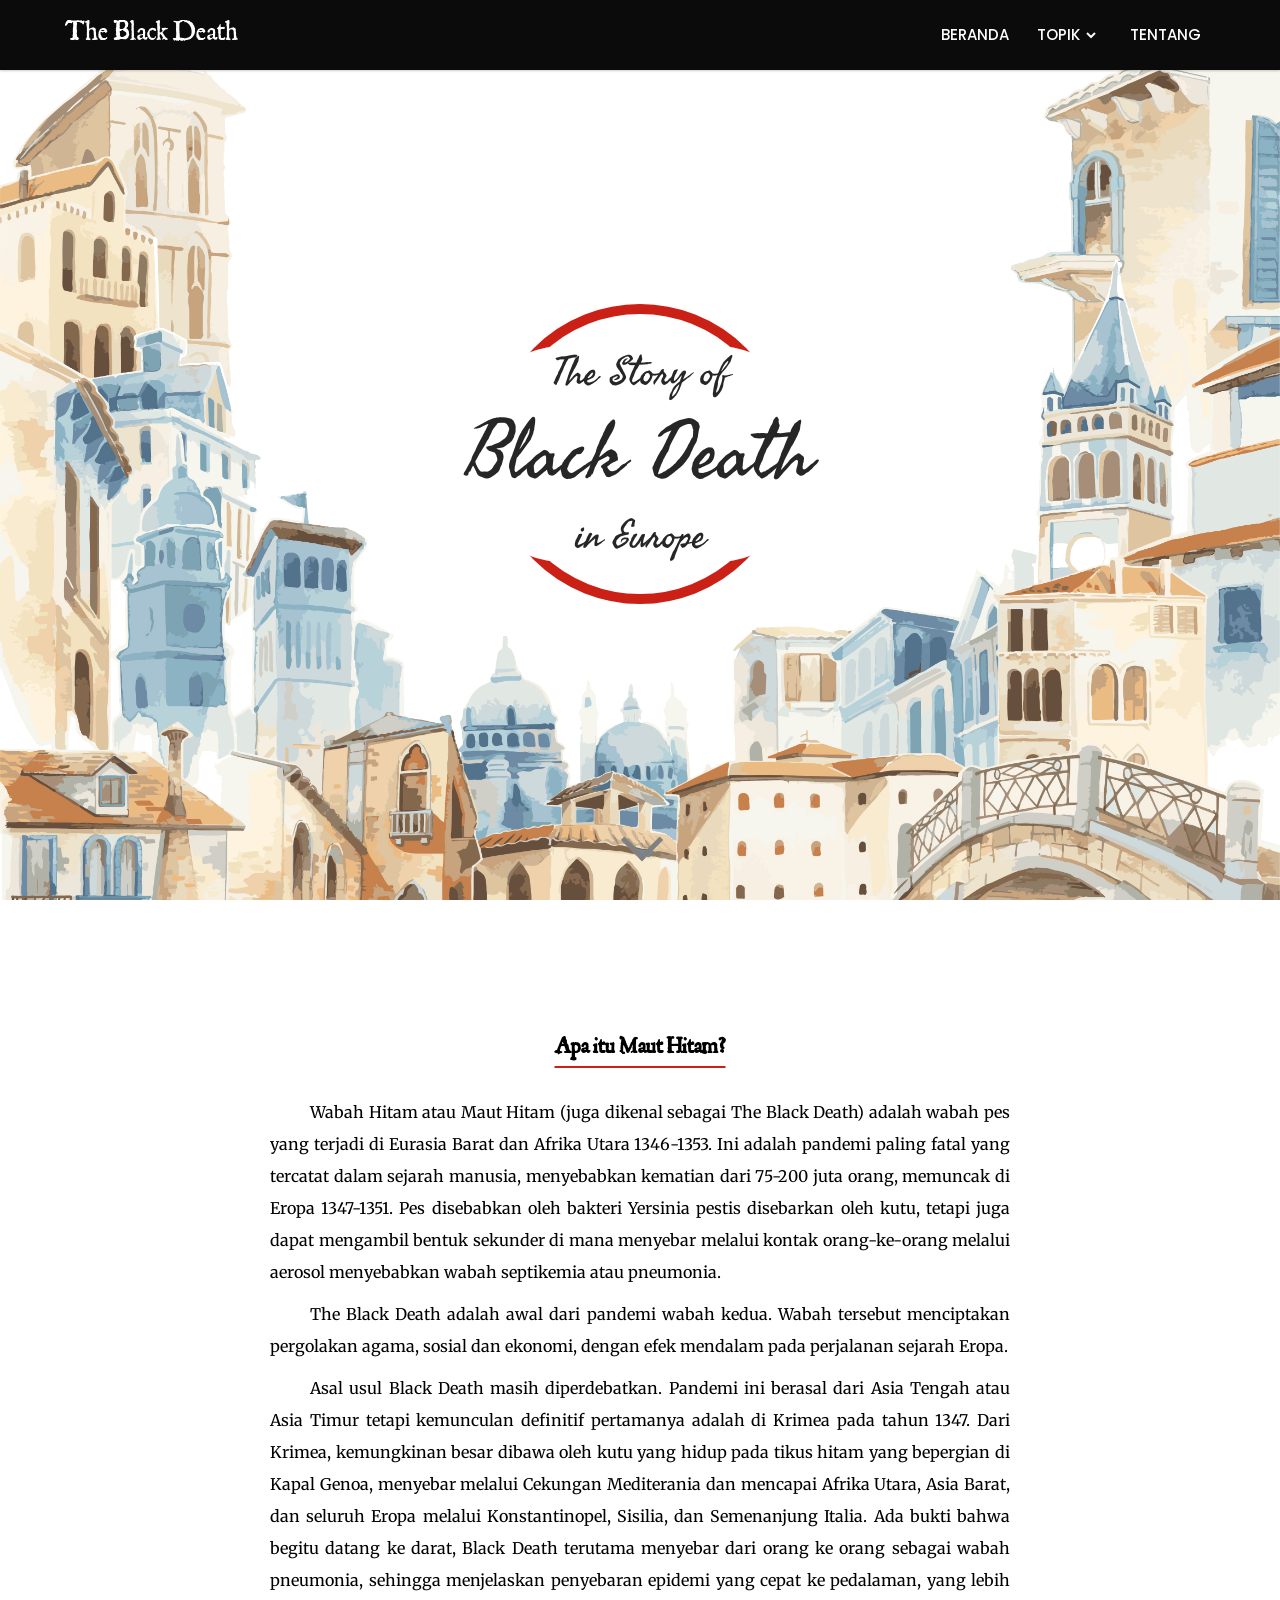
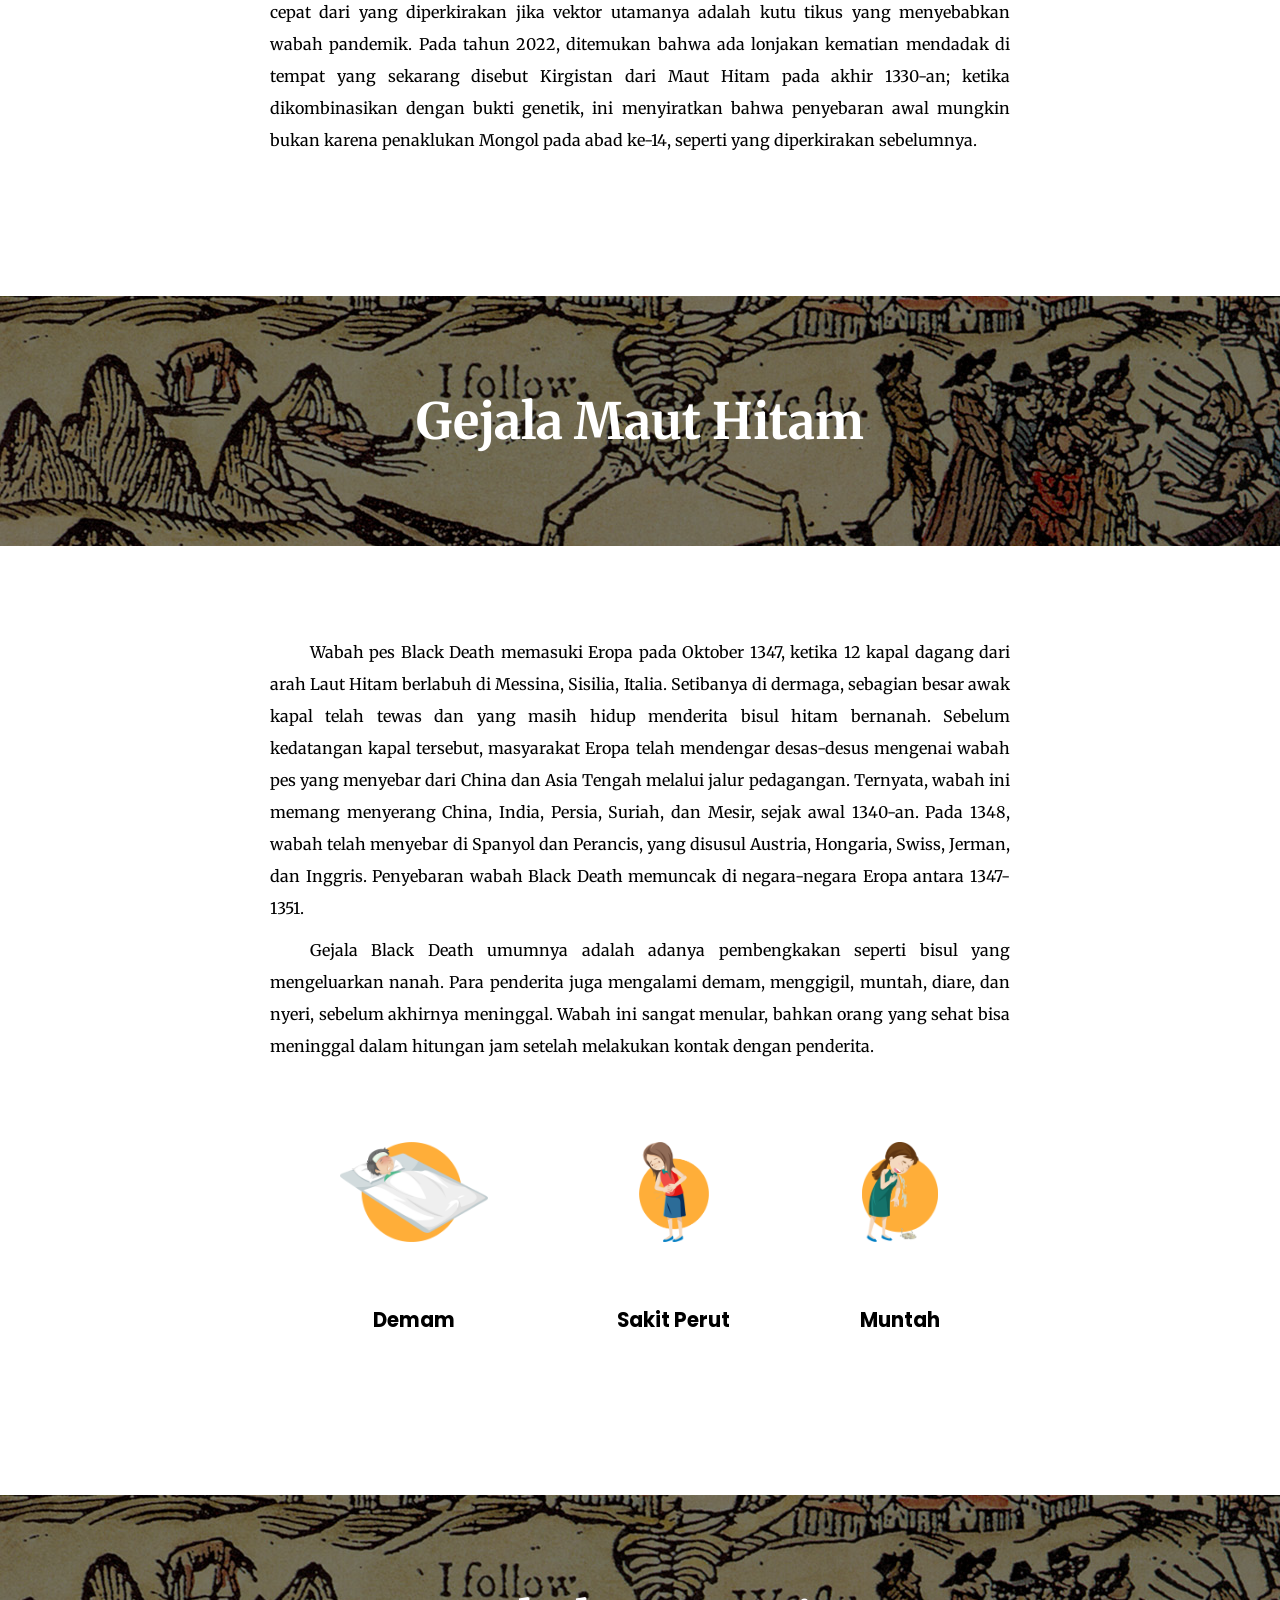
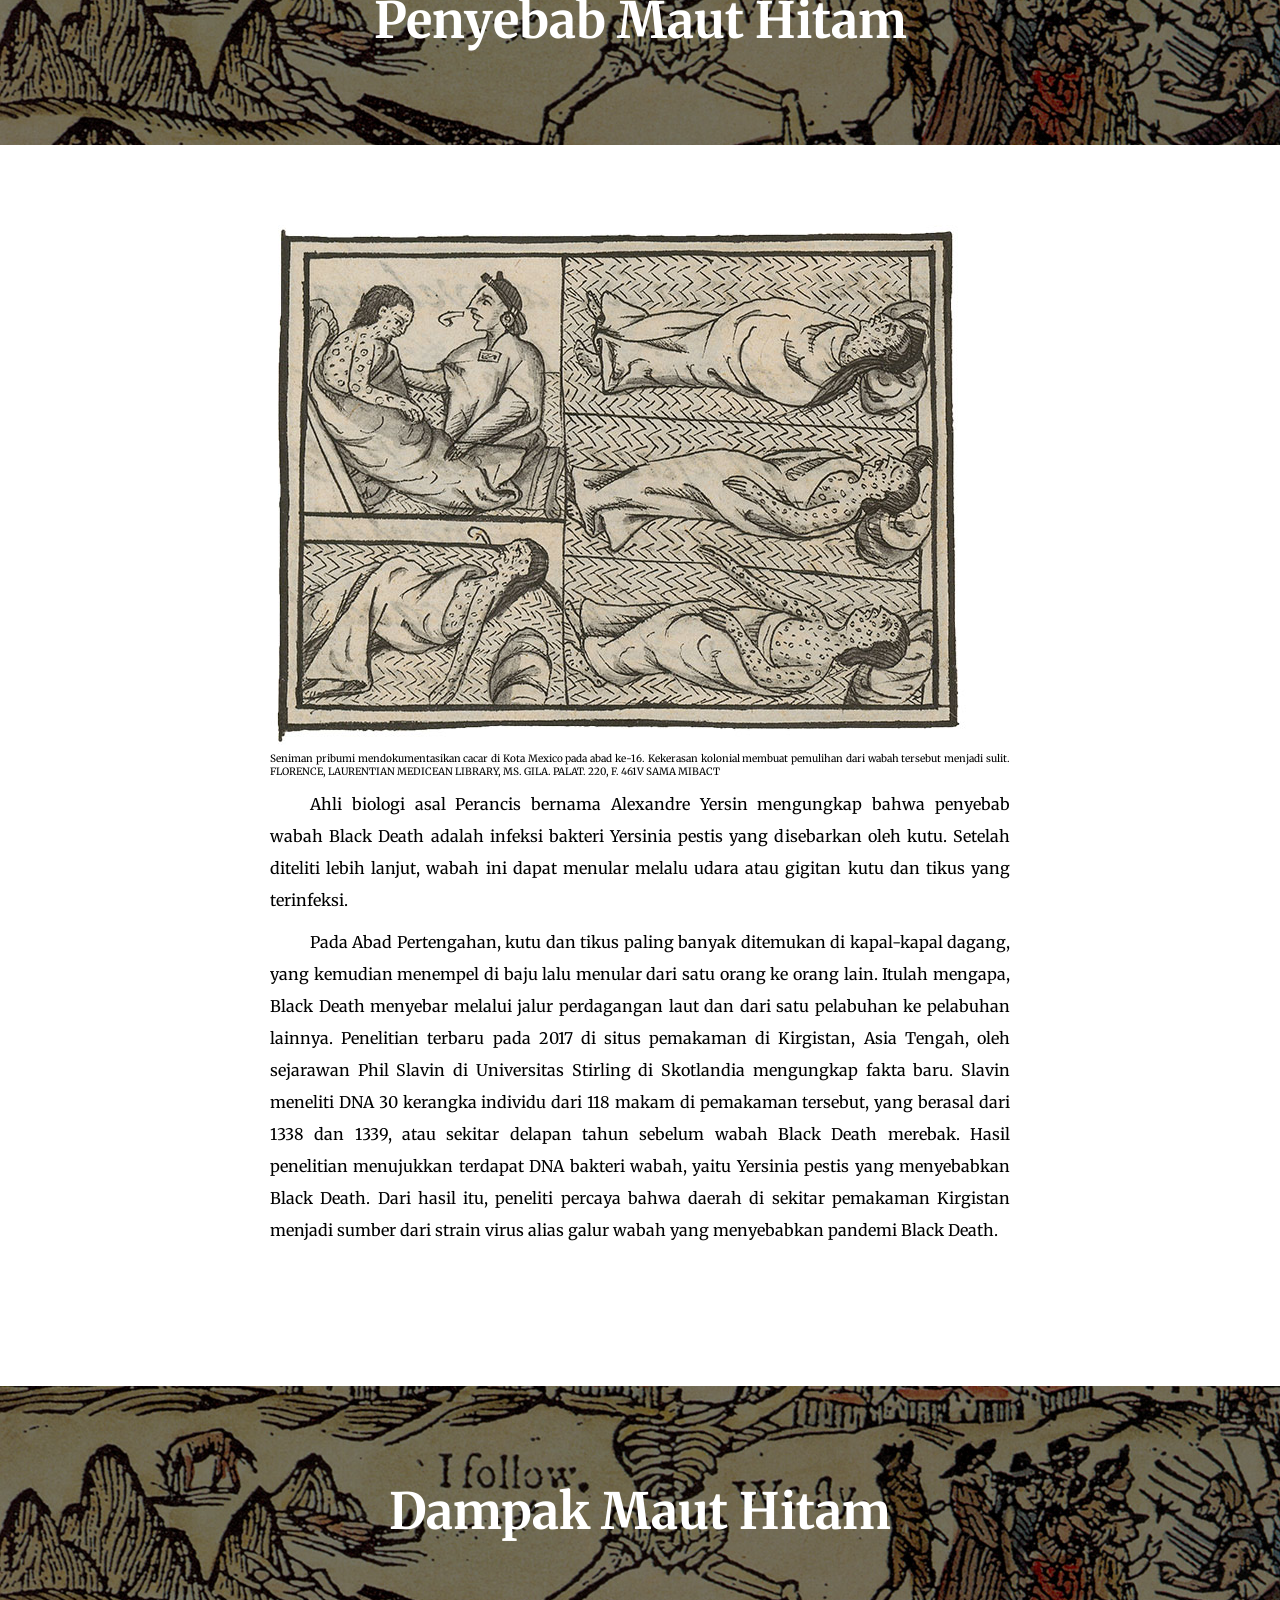
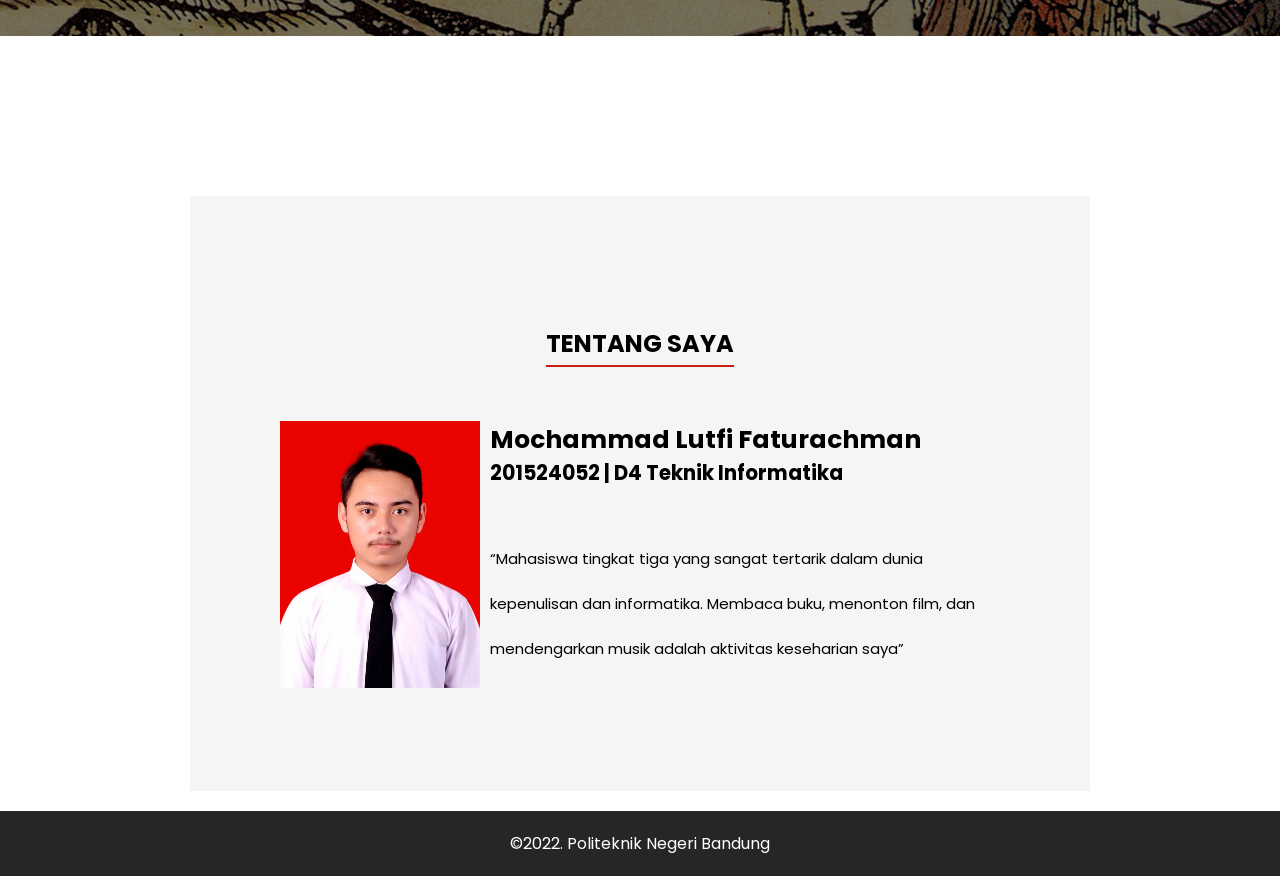
==== commit 555d2168: "update 6" ====
--- a/Mission2_VanillaJS/index.html
+++ b/Mission2_VanillaJS/index.html
@@ -114,6 +114,8 @@
       </div>
     </header>
     <main class="sub-container">
+      <img src="./assets/img/cause-of-black-death.jpg">
+      <figcaption>Seniman pribumi mendokumentasikan cacar di Kota Mexico pada abad ke-16. Kekerasan kolonial membuat pemulihan dari wabah tersebut menjadi sulit. FLORENCE, LAURENTIAN MEDICEAN LIBRARY, MS. GILA. PALAT. 220, F. 461V SAMA MIBACT</figcaption>
       <p class="text-justify">
         Ahli biologi asal Perancis bernama Alexandre Yersin mengungkap bahwa penyebab wabah Black Death adalah infeksi bakteri Yersinia pestis yang disebarkan oleh kutu. Setelah diteliti lebih lanjut, wabah ini dapat menular melalu udara atau gigitan kutu dan tikus yang terinfeksi. 
       </p>
@@ -144,7 +146,7 @@
           <h6>201524052 | D4 Teknik Informatika</h6>
         </div>
         <div class="gac-3">
-            <p>Mahasiswa tingkat tiga yang sangat tertarik dalam dunia kepenulisan</p>
+            <q class="about-content">Mahasiswa tingkat tiga yang sangat tertarik dalam dunia kepenulisan dan informatika. Membaca buku, menonton film, dan mendengarkan musik adalah aktivitas keseharian saya</q>
         </div>
       </div>
     </div>
@@ -153,7 +155,7 @@
 
   <!-- FOOTER -->
   <footer>
-    ini footer
+    &copy;2022. Politeknik Negeri Bandung
   </footer>
   <!-- FOOTER -->
 
--- a/Mission2_VanillaJS/assets/css/style.css
+++ b/Mission2_VanillaJS/assets/css/style.css
@@ -404,6 +404,12 @@
   text-decoration-color: #ca2015;
 }
 
+figcaption{
+  font-size: 10px;
+  font-family: Merriweather, serif;
+  text-align: justify;
+}
+
 .text-center{
     text-align: center;
 }
@@ -511,11 +517,6 @@
   grid-area: item2;
 }
 
-.gac-2 > p{
-  text-indent: 0%;
-  font-family: Merriweather;
-}
-
 .gac-3{
   grid-area: item3;
 }
@@ -524,6 +525,11 @@
   background-color: #f5f5f5;
 }
 
+.about-content{
+  font-size: 15px;
+  line-height: 0.2ch;
+  text-align: justify;
+}
 
 /* FOOTER */
 footer {
